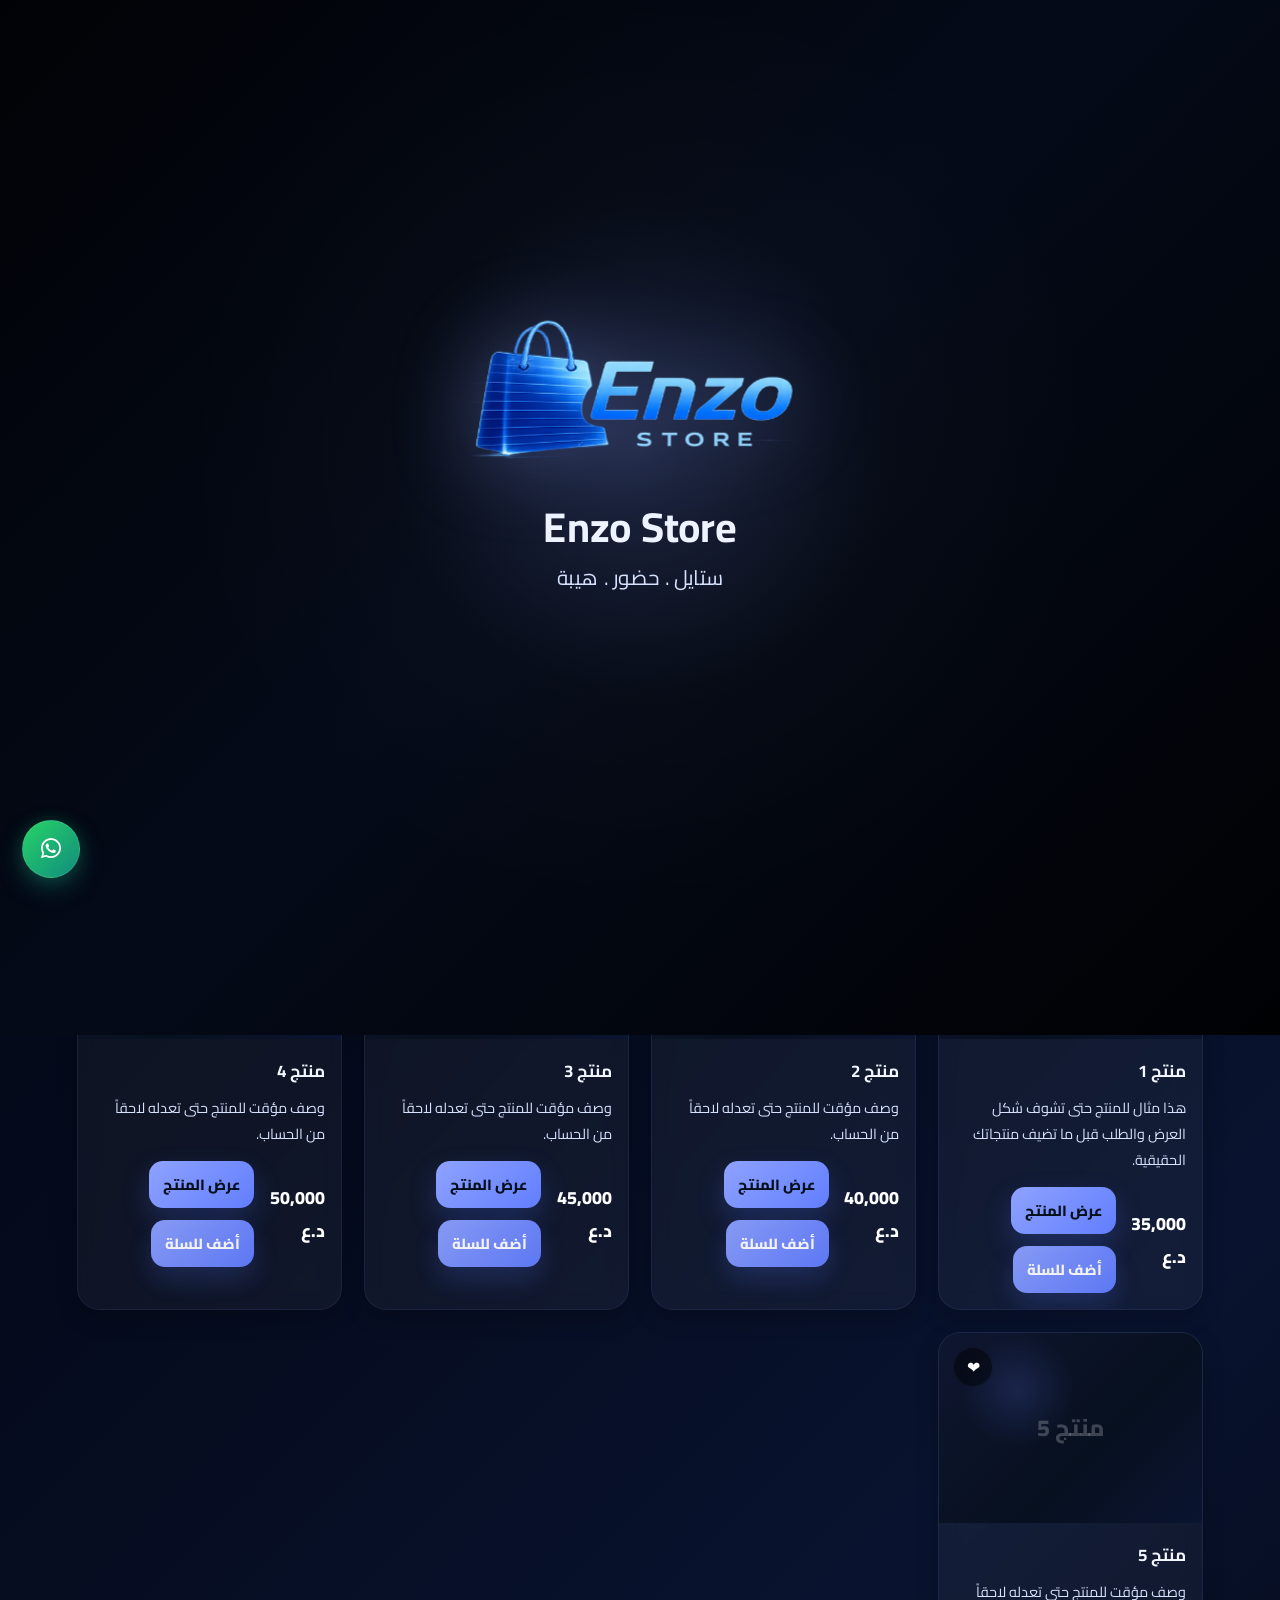
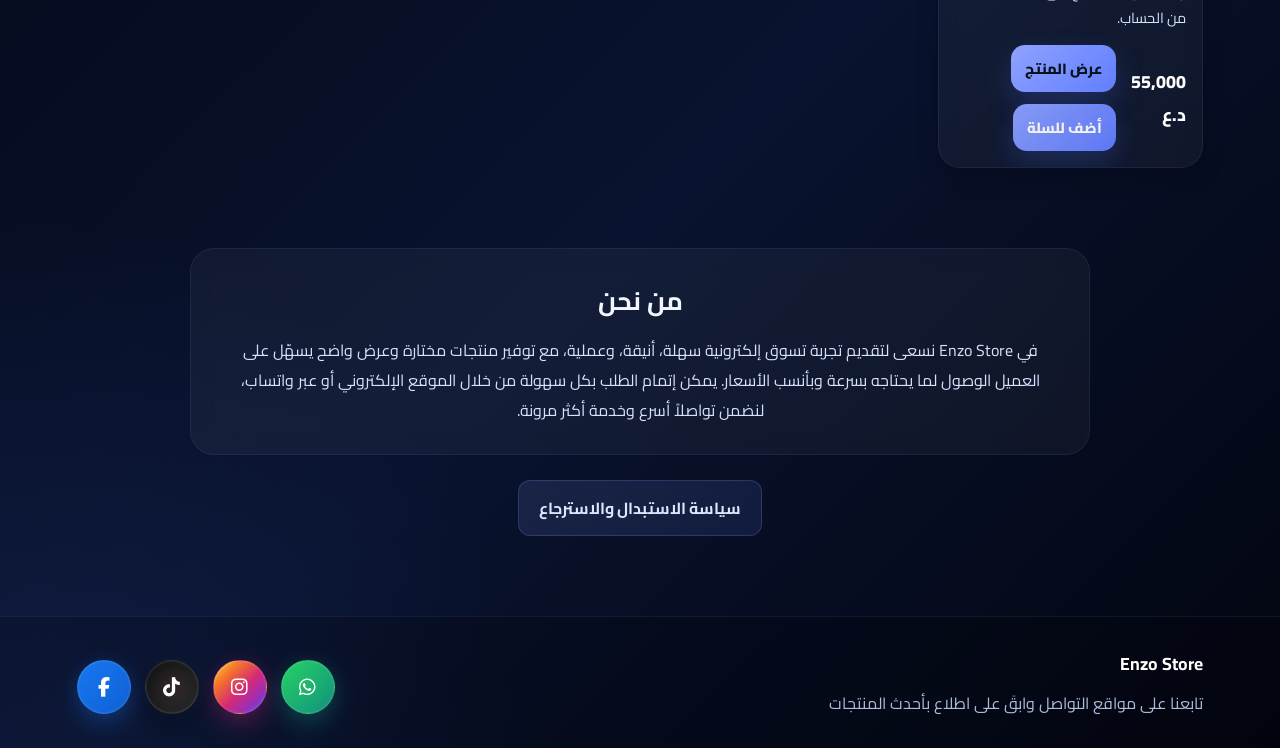
==== index.html @ 5e5c4286 "Update index.html" ====
<!DOCTYPE html>
<html lang="ar" dir="rtl">
<head>
  <meta charset="UTF-8" />
  <meta name="viewport" content="width=device-width, initial-scale=1.0" />
  <title>Enzo Store</title>

  <link rel="preconnect" href="https://fonts.googleapis.com" />
  <link rel="preconnect" href="https://fonts.gstatic.com" crossorigin />
  <link href="https://fonts.googleapis.com/css2?family=Cairo:wght@300;400;500;600;700;800&display=swap" rel="stylesheet" />
  <link
    rel="stylesheet"
    href="https://cdnjs.cloudflare.com/ajax/libs/font-awesome/6.5.2/css/all.min.css"
  />

  <link rel="stylesheet" href="style.css" />

  <style>
    .intro-content {
      position: relative;
      z-index: 2;
      animation: fadeUp 1s ease;
      display: flex;
      flex-direction: column;
      align-items: center;
      justify-content: center;
      text-align: center;
      margin-top: 18px;
    }

    .intro-logo-wrap {
      width: 340px;
      max-width: 82vw;
      margin: 0 auto 18px;
      display: flex;
      justify-content: center;
      align-items: center;
    }

    .intro-logo-img {
      width: 100%;
      height: auto;
      object-fit: contain;
      display: block;
      transform: scale(1.18);
      filter: drop-shadow(0 0 28px rgba(142, 162, 255, 0.34));
    }

    .intro-title {
      font-size: 2rem;
      margin-bottom: 8px;
      color: #eef4ff;
      line-height: 1.2;
    }

    .intro-subtitle {
      color: var(--text-soft);
      font-size: 1rem;
      line-height: 1.6;
    }

    .brand-logo-img {
      width: 96px !important;
      height: auto !important;
      object-fit: contain;
      display: block;
      transform: scale(1.14);
      filter: drop-shadow(0 0 18px rgba(142, 162, 255, 0.28));
    }

    @media (max-width: 768px) {
      .intro-content {
        margin-top: 10px;
      }

      .intro-logo-wrap {
        width: 250px;
        max-width: 80vw;
      }

      .intro-logo-img {
        transform: scale(1.12);
      }

      .intro-title {
        font-size: 1.8rem;
      }

      .intro-subtitle {
        font-size: 0.95rem;
      }

      .brand-logo-img {
        width: 82px !important;
        transform: scale(1.08);
      }
    }
  </style>
</head>
<body data-page="home">

  <div class="intro-screen" id="introScreen">
    <div class="intro-overlay"></div>
    <div class="intro-content">
      <div class="intro-logo-wrap">
        <img src="logo.png" alt="شعار Enzo Store" class="intro-logo-img" />
      </div>
      <h1 class="intro-title">Enzo Store</h1>
      <p class="intro-subtitle">ستايل . حضور . هيبة</p>
    </div>
  </div>

  <div class="site-bg"></div>

  <header class="header">
    <div class="brand" id="brandHomeBtn">
      <img src="logo.png" alt="شعار Enzo Store" class="brand-logo-img" />
      <div class="brand-text">
        <h1>Enzo Store</h1>
        <p>متجر عصري أنيق</p>
      </div>
    </div>

    <nav class="nav">
      <a href="#home" id="navHome">الرئيسية</a>
      <a href="#products" id="navProducts">المنتجات</a>
      <a href="#about">من نحن</a>
      <a href="#contact">تواصل</a>
      <a href="admin.html">الحساب</a>
    </nav>

    <div class="header-actions">
      <button class="icon-btn" id="favoritesBtn" title="المفضلة">
        ❤
        <span class="badge" id="favoritesCount">0</span>
      </button>

      <button class="icon-btn cart-btn" id="cartBtn" title="السلة">
        🛒
        <span class="badge" id="cartCount">0</span>
      </button>
    </div>
  </header>

  <section class="hero" id="home">
    <div class="hero-overlay"></div>
    <div class="hero-content">
      <span class="hero-tag">تشكيلة جديدة</span>
      <h2>خلّي ستايلك يفرض نفسه</h2>
      <p>
        متجر Enzo بواجهة فخمة وعصرية، ومجهز حتى تعرض منتجاتك بشكل مرتب وأنيق.
      </p>
      <a href="#products" class="hero-btn" id="heroShopBtn">تسوّق الآن</a>
    </div>
  </section>

  <section class="search-section">
    <div class="search-box">
      <input type="text" id="searchInput" placeholder="ابحث عن منتج..." />
      <button id="clearSearchBtn" class="search-icon-btn" title="بحث">
        <i class="fa-solid fa-magnifying-glass"></i>
      </button>
    </div>
  </section>

  <main class="products-section" id="products">
    <div class="section-head">
      <h3>المنتجات</h3>
      <p id="productsSectionText">واجهة المنتجات الحالية.</p>
    </div>

    <div class="products-grid" id="productsGrid"></div>
  </main>

  <aside class="cart-drawer" id="cartDrawer">
    <div class="cart-header">
      <h3>سلة المشتريات</h3>
      <button class="close-btn" id="closeCartBtn">✕</button>
    </div>

    <div class="cart-items" id="cartItems">
      <div class="empty-state">السلة فارغة حالياً.</div>
    </div>

    <div class="cart-footer">
      <div class="cart-total">
        <span>المجموع</span>
        <strong id="cartTotal">$0</strong>
      </div>
      <button class="checkout-btn" id="checkoutBtn">إتمام الطلب</button>
    </div>
  </aside>

  <div class="drawer-overlay" id="drawerOverlay"></div>

  <div class="modal-overlay" id="invoiceModal">
    <div class="invoice-modal-box">
      <div class="invoice-header">
        <h3>فاتورة الطلب</h3>
        <button class="close-btn" id="closeInvoiceBtn">✕</button>
      </div>

      <div class="invoice-body">
        <div id="invoiceBody"></div>

        <div class="customer-form">
          <h4>معلومات الزبون</h4>

          <div class="form-group">
            <label for="customerName">الاسم الثلاثي</label>
            <input type="text" id="customerName" placeholder="ادخل الاسم الثلاثي" />
          </div>

          <div class="form-group">
            <label for="customerPhone">رقم الهاتف</label>
            <input type="tel" id="customerPhone" placeholder="ادخل رقم الهاتف" />
          </div>

          <div class="form-group">
            <label>الموقع</label>
            <button type="button" id="getLocationBtn" class="location-btn">تحديد موقعي</button>
          </div>

          <div class="form-group">
            <label for="customerLocation">أدخل الموقع يدوياً (المحافظة - المنطقة - أقرب دالة)</label>
            <textarea id="customerLocation" placeholder="اختياري"></textarea>
          </div>

          <input type="hidden" id="customerMapLink" />

          <div class="form-group">
            <label for="customerNotes">ملاحظات الطلب</label>
            <textarea id="customerNotes" placeholder="أي ملاحظات خاصة بالطلب..."></textarea>
          </div>
        </div>
      </div>

      <div class="invoice-actions">
        <button class="secondary-btn" id="closeInvoiceActionBtn">إغلاق</button>
        <button id="whatsappOrderBtn" class="checkout-btn whatsapp-btn" type="button">
          إرسال الطلب عبر واتساب
        </button>
      </div>
    </div>
  </div>

  <section class="info-section" id="about">
    <div class="info-card">
      <h3>من نحن</h3>
      <p>
        في Enzo Store نسعى لتقديم تجربة تسوق إلكترونية سهلة، أنيقة، وعملية، مع توفير منتجات مختارة وعرض واضح يسهّل على العميل الوصول لما يحتاجه بسرعة وبأنسب الأسعار. يمكن إتمام الطلب بكل سهولة من خلال الموقع الإلكتروني أو عبر واتساب، لنضمن تواصلاً أسرع وخدمة أكثر مرونة.
      </p>
    </div>

    <a href="/policy.html" class="policy-toggle">
      سياسة الاستبدال والاسترجاع
    </a>
  </section>

  <footer class="footer" id="contact">
    <div class="footer-content">
      <div>
        <h4>Enzo Store</h4>
        <p>تابعنا على مواقع التواصل وابقَ على اطلاع بأحدث المنتجات</p>
      </div>

      <div class="social-icons">
        <a href="#" class="social-icon" title="واتساب" target="_blank"><i class="fa-brands fa-whatsapp"></i></a>
        <a href="https://www.instagram.com/en3ip" class="social-icon" title="إنستغرام" target="_blank"><i class="fa-brands fa-instagram"></i></a>
        <a href="https://www.tiktok.com/@en3ip" class="social-icon" title="تيك توك" target="_blank"><i class="fa-brands fa-tiktok"></i></a>
        <a href="https://www.facebook.com/en3ip" class="social-icon" title="فيسبوك" target="_blank"><i class="fa-brands fa-facebook-f"></i></a>
      </div>
    </div>
  </footer>

  <script src="script.js"></script>

  <script>
  window.addEventListener("load", () => {
    const intro = document.getElementById("introScreen");
    const body = document.body;

    setTimeout(() => {
      intro.classList.add("hide");
      body.classList.remove("intro-active");
    }, 3500);
  });
</script>

  <div id="toastContainer" class="toast-container"></div>
  
 <a href="https://wa.me/XXXXXXXXXXX" class="whatsapp-btn" target="_blank" title="واتساب">
  <i class="fa-brands fa-whatsapp"></i>
</a>
</body>
</html>
---- style.css ----
* {
  margin: 0;
  padding: 0;
  box-sizing: border-box;
  font-family: "Cairo", sans-serif;
}

:root {
  --bg-1: #020611;
  --bg-2: #050b1d;
  --bg-3: #09132f;
  --surface: rgba(12, 20, 46, 0.78);
  --surface-soft: rgba(255, 255, 255, 0.045);
  --surface-strong: rgba(9, 15, 35, 0.96);
  --border: rgba(122, 150, 255, 0.12);
  --border-strong: rgba(122, 150, 255, 0.22);
  --text: #ffffff;
  --text-soft: #d7e2ff;
  --text-muted: #aebddd;
  --primary: #8ea2ff;
  --primary-2: #627eff;
  --primary-dark: #0a1228;
  --glow: rgba(95, 130, 255, 0.18);
  --glow-soft: rgba(95, 130, 255, 0.09);
  --danger: #ff6b6b;
}

html {
  scroll-behavior: smooth;
}

body {
  background:
    radial-gradient(circle at top right, rgba(72, 108, 255, 0.14), transparent 22%),
    radial-gradient(circle at top left, rgba(34, 66, 190, 0.10), transparent 18%),
    radial-gradient(circle at bottom left, rgba(83, 120, 255, 0.10), transparent 20%),
    linear-gradient(135deg, var(--bg-1), var(--bg-2) 38%, var(--bg-3) 68%, #030611);
  color: var(--text);
  min-height: 100vh;
  overflow-x: hidden;
}

a {
  text-decoration: none;
  color: inherit;
}

button,
input,
textarea {
  border: none;
  outline: none;
  font-family: "Cairo", sans-serif;
}

button {
  cursor: pointer;
}

.hidden {
  display: none !important;
}

.site-bg {
  position: fixed;
  inset: 0;
  pointer-events: none;
  z-index: -1;
  background:
    radial-gradient(circle at 18% 22%, rgba(96, 122, 255, 0.10), transparent 18%),
    radial-gradient(circle at 82% 28%, rgba(77, 111, 255, 0.07), transparent 18%),
    radial-gradient(circle at 55% 82%, rgba(52, 93, 255, 0.06), transparent 20%);
}

/* intro */
.intro-screen {
  position: fixed;
  inset: 0;
  background:
    radial-gradient(circle at center, rgba(124, 148, 255, 0.16), transparent 24%),
    linear-gradient(135deg, #000000, #040a18, #000000);
  display: flex;
  justify-content: center;
  align-items: center;
  z-index: 9999;
  overflow: hidden;
  transition: opacity 0.8s ease, visibility 0.8s ease;
  transform: scale(1.3);
}

.intro-screen.hide {
  opacity: 0;
  visibility: hidden;
}

.intro-overlay {
  position: absolute;
  inset: 0;
  background: radial-gradient(circle, rgba(255, 255, 255, 0.03), transparent 46%);
}

.intro-content {
  position: relative;
  z-index: 2;
  display: flex;
  flex-direction: column;
  align-items: center;
  justify-content: center;
  text-align: center;
  margin-top: 18px;
  animation: none;
  transform: none;
}

.intro-logo-wrap {
  width: 340px;
  max-width: 82vw;
  margin: 0 auto 18px;
  display: flex;
  justify-content: center;
  align-items: center;
  animation: none;
  transform: none;
}

.intro-logo-img {
  width: 100%;
  max-width: 320px;
  height: auto;
  object-fit: contain;
  display: block;
  margin: 0 auto 18px;
  transform: scale(1.18);
  animation: smoothZoom 2.8s ease-out forwards;
  filter: none;
  image-rendering: auto;
  backface-visibility: hidden;
}

.intro-title {
  font-size: 34px;
  margin-bottom: 15px;
  color: #eef4ff;
}

.intro-subtitle {
  color: var(--text-soft);
  font-size: 14px;
}

/* header */
.header {
  position: sticky;
  top: 0;
  z-index: 1000;
  min-height: 82px;
  padding: 14px 4%;
  display: flex;
  align-items: center;
  justify-content: space-between;
  gap: 18px;
  backdrop-filter: blur(14px);
  background: rgba(4, 9, 22, 0.82);
  border-bottom: 1px solid rgba(122, 150, 255, 0.10);
}

.brand {
  display: flex;
  align-items: center;
  gap: 12px;
  cursor: pointer;
}

.brand-logo-img {
  width: 56px;
  height: 56px;
  object-fit: contain;
  flex-shrink: 0;
  filter: drop-shadow(0 0 18px rgba(100, 150, 255, 0.5));
  transition: 0.3s ease;
}

.brand-logo-img:hover {
  filter: drop-shadow(0 0 28px rgba(100, 150, 255, 0.9));
}
.brand-logo-img:hover {
  filter: drop-shadow(0 0 28px rgba(100, 150, 255, 0.9));
}

.brand-text h1 {
  font-size: 1.2rem;
  line-height: 1.1;
  font-weight: 800;
  color: #f3f7ff;
}

.brand-text p {
  font-size: 0.82rem;
  color: var(--text-muted);
}

.nav {
  display: flex;
  align-items: center;
  gap: 24px;
}

.nav a {
  color: #edf3ff;
  font-size: 0.96rem;
  transition: 0.25s ease;
}

.nav a:hover {
  color: var(--primary);
}

.header-actions {
  display: flex;
  align-items: center;
  gap: 12px;
}

.icon-btn {
  position: relative;
  width: 46px;
  height: 46px;
  border-radius: 15px;
  background: rgba(255, 255, 255, 0.06);
  color: var(--text);
  font-size: 1.05rem;
  transition: 0.25s ease;
  border: 1px solid rgba(122, 150, 255, 0.08);
}

.icon-btn:hover {
  background: rgba(98, 126, 255, 0.14);
  transform: translateY(-2px);
  box-shadow: 0 10px 22px rgba(65, 97, 255, 0.16);
}

.badge {
  position: absolute;
  top: -6px;
  left: -6px;
  min-width: 22px;
  height: 22px;
  border-radius: 999px;
  background: var(--primary-2);
  color: #ffffff;
  font-size: 0.72rem;
  font-weight: 800;
  display: flex;
  align-items: center;
  justify-content: center;
  padding: 0 6px;
  box-shadow: 0 0 12px rgba(98, 126, 255, 0.35);
}

/* hero */
.hero {
  position: relative;
  min-height: 58vh;
  display: flex;
  align-items: center;
  padding: 0 6%;
  overflow: hidden;
}

.hero-overlay {
  position: absolute;
  inset: 0;
  background:
    linear-gradient(to left, rgba(0, 0, 0, 0.14), rgba(0, 0, 0, 0.58)),
    radial-gradient(circle at 22% 25%, rgba(89, 120, 255, 0.14), transparent 22%);
}

.hero-content {
  position: relative;
  z-index: 2;
  max-width: 620px;
  padding: 40px 0;
}

.hero-tag {
  display: inline-block;
  margin-bottom: 14px;
  padding: 8px 14px;
  border: 1px solid rgba(142, 162, 255, 0.22);
  background: rgba(98, 126, 255, 0.10);
  border-radius: 50px;
  color: #e6eeff;
  font-size: 0.9rem;
}

.hero-content h2 {
  font-size: clamp(2rem, 4vw, 4rem);
  line-height: 1.2;
  margin-bottom: 14px;
  color: #f5f8ff;
}

.hero-content p {
  color: var(--text-soft);
  line-height: 1.9;
  margin-bottom: 24px;
  font-size: 1rem;
}

.hero-btn,
.checkout-btn,
.add-cart-btn,
.product-detail-btn {
  display: inline-flex;
  align-items: center;
  justify-content: center;
  padding: 13px 24px;
  border-radius: 14px;
  background: linear-gradient(135deg, var(--primary), var(--primary-2));
  color: #06101b;
  font-weight: 800;
  box-shadow: 0 12px 28px rgba(83, 117, 255, 0.22);
  transition: 0.25s ease;
}

.hero-btn:hover,
.checkout-btn:hover,
.add-cart-btn:hover,
.product-detail-btn:hover {
  transform: translateY(-2px);
  box-shadow: 0 14px 30px rgba(83, 117, 255, 0.28);
}

.secondary-btn,
.product-back-btn {
  width: 100%;
  padding: 14px;
  border-radius: 14px;
  background: rgba(255, 255, 255, 0.08);
  color: var(--text);
  font-weight: 700;
  border: 1px solid rgba(122, 150, 255, 0.08);
}

/* search */
.search-section {
  padding: 0 6% 24px;
  margin-top: -18px;
  position: relative;
  z-index: 2;
}

.search-box {
  max-width: 760px;
  margin: 0 auto;
  display: flex;
  gap: 12px;
  padding: 14px;
  border-radius: 22px;
  background: rgba(255, 255, 255, 0.045);
  border: 1px solid rgba(122, 150, 255, 0.10);
  backdrop-filter: blur(12px);
  box-shadow: 0 0 20px rgba(58, 88, 210, 0.08);
}

.search-box input {
  flex: 1;
  background: transparent;
  color: var(--text);
  font-size: 0.96rem;
}

.search-box input::placeholder {
  color: var(--text-muted);
}

.search-box button {
  width: 54px;
  height: 50px;
  border-radius: 14px;
  background: rgba(255, 255, 255, 0.08);
  color: #eef4ff;
  font-weight: 700;
  font-size: 1rem;
  transition: 0.25s ease;
}

.search-box button:hover {
  background: rgba(98, 126, 255, 0.16);
}

/* sections */
.products-section,
.product-page-section,
.admin-section {
  padding: 28px 6% 80px;
}

.section-head {
  text-align: center;
  margin-bottom: 32px;
}

.section-head h3 {
  font-size: 2rem;
  margin-bottom: 8px;
  color: #f2f6ff;
}

.section-head p {
  color: var(--text-muted);
}

/* products */
.products-grid {
  display: grid;
  grid-template-columns: repeat(auto-fit, minmax(235px, 1fr));
  gap: 22px;
}

.product-card {
  position: relative;
  background: rgba(255, 255, 255, 0.045);
  border: 1px solid rgba(122, 150, 255, 0.10);
  border-radius: 22px;
  overflow: hidden;
  transition: 0.3s ease;
  backdrop-filter: blur(10px);
  box-shadow: 0 8px 22px rgba(0, 0, 0, 0.22);
}

.product-card:hover {
  transform: translateY(-8px);
  border-color: rgba(142, 162, 255, 0.24);
  box-shadow: 0 16px 34px rgba(21, 38, 105, 0.28);
}

.product-card-link {
  display: block;
}

.product-image {
  position: relative;
  width: 100%;
  height: 190px;
  background:
    radial-gradient(circle at 30% 30%, rgba(98, 126, 255, 0.16), transparent 25%),
    linear-gradient(135deg, #0f1630, #07101f 60%, #0b1430);
  display: flex;
  align-items: center;
  justify-content: center;
  overflow: hidden;
}

.product-placeholder-text,
.product-main-placeholder {
  display: flex;
  align-items: center;
  justify-content: center;
  text-align: center;
  color: rgba(255, 255, 255, 0.22);
  font-size: 1.45rem;
  font-weight: 800;
  width: 100%;
  height: 100%;
  padding: 12px;
}

.favorite-toggle {
  position: absolute;
  top: 14px;
  left: 14px;
  width: 40px;
  height: 40px;
  border-radius: 50%;
  background: rgba(0, 0, 0, 0.45);
  color: #ffffff;
  font-size: 1rem;
  backdrop-filter: blur(6px);
  transition: 0.25s ease;
  z-index: 5;
  border: 1px solid rgba(122, 150, 255, 0.08);
}

.favorite-toggle.active {
  background: rgba(98, 126, 255, 0.92);
}

.product-info {
  padding: 16px;
}

.product-info h3 {
  font-size: 1.06rem;
  margin-bottom: 8px;
  color: #f1f6ff;
}

.product-info p {
  color: var(--text-soft);
  font-size: 0.9rem;
  line-height: 1.8;
  min-height: 48px;
  margin-bottom: 14px;
}

.product-bottom {
  display: flex;
  align-items: center;
  justify-content: space-between;
  gap: 10px;
}

.price {
  color: #ffffff;
  font-size: 1.12rem;
  font-weight: 800;
}

.product-card-view-btn {
  padding: 10px 14px;
  font-size: 0.92rem;
}

.empty-products,
.empty-state {
  text-align: center;
  color: #9fb0d1;
  padding: 40px 0;
}

/* cart */
.cart-drawer {
  position: fixed;
  top: 0;
  left: -420px;
  width: 390px;
  max-width: 92%;
  height: 100vh;
  background: rgba(5, 10, 24, 0.98);
  backdrop-filter: blur(16px);
  border-right: 1px solid rgba(122, 150, 255, 0.10);
  z-index: 1200;
  display: flex;
  flex-direction: column;
  transition: left 0.35s ease;
}

.cart-drawer.open {
  left: 0;
}

.cart-header,
.invoice-header {
  padding: 18px 20px;
  display: flex;
  align-items: center;
  justify-content: space-between;
  border-bottom: 1px solid rgba(122, 150, 255, 0.10);
}

.close-btn {
  width: 40px;
  height: 40px;
  border-radius: 12px;
  background: rgba(255, 255, 255, 0.06);
  color: #ffffff;
  font-size: 1rem;
}

.cart-items {
  flex: 1;
  overflow-y: auto;
  padding: 18px;
}

.cart-item {
  display: flex;
  gap: 12px;
  background: rgba(255, 255, 255, 0.04);
  border-radius: 18px;
  padding: 12px;
  margin-bottom: 14px;
  border: 1px solid rgba(122, 150, 255, 0.08);
}

.cart-item-thumb {
  width: 78px;
  height: 78px;
  border-radius: 14px;
  background:
    radial-gradient(circle at 30% 30%, rgba(98, 126, 255, 0.16), transparent 25%),
    linear-gradient(135deg, #111933, #09111e);
  display: flex;
  align-items: center;
  justify-content: center;
  color: rgba(255, 255, 255, 0.20);
  font-weight: 800;
  font-size: 0.95rem;
  flex-shrink: 0;
  overflow: hidden;
  text-align: center;
  padding: 8px;
}

.cart-item-info {
  flex: 1;
}

.cart-item-info h4 {
  font-size: 1rem;
  margin-bottom: 6px;
}

.item-price {
  color: #d9e5ff;
  font-size: 0.92rem;
  margin-bottom: 10px;
}

.cart-actions {
  display: flex;
  align-items: center;
  gap: 8px;
}

.qty-btn {
  width: 30px;
  height: 30px;
  border-radius: 10px;
  background: rgba(255, 255, 255, 0.08);
  color: #ffffff;
  font-weight: 700;
}

.qty-count {
  min-width: 24px;
  text-align: center;
  font-weight: 700;
}

.remove-btn {
  margin-top: 10px;
  background: transparent;
  color: #adc1ff;
  font-size: 0.88rem;
}

.cart-footer {
  padding: 18px;
  border-top: 1px solid rgba(122, 150, 255, 0.10);
  background: rgba(255, 255, 255, 0.03);
}

.cart-total {
  display: flex;
  justify-content: space-between;
  align-items: center;
  margin-bottom: 14px;
  font-size: 1rem;
}

.cart-total strong {
  font-size: 1.2rem;
}

/* overlays */
.drawer-overlay,
.modal-overlay {
  position: fixed;
  inset: 0;
  background: rgba(0, 0, 0, 0.48);
  backdrop-filter: blur(3px);
  opacity: 0;
  visibility: hidden;
  z-index: 1100;
  transition: 0.3s ease;
}

.drawer-overlay.show,
.modal-overlay.show {
  opacity: 1;
  visibility: visible;
}

.modal-overlay {
  z-index: 1300;
  display: flex;
  align-items: center;
  justify-content: center;
  padding: 18px;
}

.invoice-modal-box {
  width: 100%;
  max-width: 560px;
  background: rgba(9, 16, 36, 0.96);
  border: 1px solid rgba(122, 150, 255, 0.10);
  border-radius: 24px;
  overflow: hidden;
  box-shadow: 0 20px 40px rgba(0, 0, 0, 0.35);
}

.invoice-body {
  padding: 20px;
  max-height: 70vh;
  overflow-y: auto;
}

.invoice-item {
  display: flex;
  justify-content: space-between;
  gap: 16px;
  padding: 12px 0;
  border-bottom: 1px solid rgba(122, 150, 255, 0.08);
}

.invoice-item-title {
  font-weight: 700;
}

.invoice-item-sub {
  color: var(--text-soft);
  font-size: 0.9rem;
  margin-top: 4px;
}

.invoice-summary,
.customer-form {
  margin-top: 18px;
  padding-top: 14px;
  border-top: 1px solid rgba(122, 150, 255, 0.10);
}

.invoice-summary-row {
  display: flex;
  justify-content: space-between;
  margin-bottom: 10px;
  color: #eef4ff;
}

.customer-form h4,
.admin-card h4 {
  margin-bottom: 14px;
  color: #f2f6ff;
  font-size: 1.05rem;
}

.form-group {
  margin-bottom: 14px;
}

.form-group label {
  display: block;
  margin-bottom: 8px;
  color: #d7e4ff;
  font-size: 0.95rem;
}

.form-group input,
.form-group textarea {
  width: 100%;
  padding: 14px;
  border-radius: 14px;
  background: rgba(255, 255, 255, 0.06);
  color: #ffffff;
  border: 1px solid rgba(122, 150, 255, 0.08);
  font-size: 0.95rem;
}

.form-group input::placeholder,
.form-group textarea::placeholder {
  color: var(--text-muted);
}

.form-group textarea {
  min-height: 100px;
  resize: vertical;
}

.invoice-actions {
  padding: 18px 20px 20px;
  display: flex;
  gap: 12px;
}

/* info */
.info-section {
  padding: 0 6% 80px;
}

.info-card,
.admin-card,
.admin-login-box {
  max-width: 900px;
  margin: 0 auto;
  padding: 28px;
  border-radius: 24px;
  background: rgba(255, 255, 255, 0.045);
  border: 1px solid rgba(122, 150, 255, 0.10);
  backdrop-filter: blur(12px);
}

.info-card {
  text-align: center;
}

.info-card h3 {
  font-size: 1.6rem;
  margin-bottom: 10px;
  color: #f2f6ff;
}

.info-card p {
  color: var(--text-soft);
  line-height: 1.9;
}

/* footer */
.footer {
  border-top: 1px solid rgba(122, 150, 255, 0.10);
  padding: 30px 6%;
  background: rgba(0, 0, 0, 0.18);
}

.footer-content {
  display: flex;
  justify-content: space-between;
  gap: 20px;
  flex-wrap: wrap;
  align-items: center;
}

.footer h4 {
  margin-bottom: 8px;
  font-size: 1.1rem;
}

.footer p {
  color: var(--text-muted);
}

.social-icons {
  display: flex;
  gap: 14px;
  align-items: center;
  justify-content: center;
  flex-wrap: wrap;
  margin-top: 10px;
}

.social-icon {
  position: relative;
  width: 54px;
  height: 54px;
  border-radius: 50%;
  display: flex;
  align-items: center;
  justify-content: center;
  font-size: 1.2rem;
  color: #ffffff;
  overflow: visible;
  isolation: isolate;
  border: 1px solid rgba(255, 255, 255, 0.10);
  background: rgba(255, 255, 255, 0.06);
  box-shadow:
    0 8px 20px rgba(0, 0, 0, 0.30),
    inset 0 1px 0 rgba(255, 255, 255, 0.08);
  transition:
    transform 0.35s ease,
    box-shadow 0.35s ease,
    border-color 0.35s ease,
    filter 0.35s ease;
  animation: socialFloat 3.6s ease-in-out infinite;
}

.social-icon:nth-child(2) { animation-delay: 0.25s; }
.social-icon:nth-child(3) { animation-delay: 0.5s; }
.social-icon:nth-child(4) { animation-delay: 0.75s; }

.social-icon::before {
  content: "";
  position: absolute;
  inset: 0;
  border-radius: 50%;
  z-index: -1;
  opacity: 0.35;
  transform: scale(0.92);
  filter: blur(12px);
  transition: 0.35s ease;
}

.social-icon::after {
  content: attr(title);
  position: absolute;
  bottom: calc(100% + 10px);
  right: 50%;
  transform: translateX(50%) translateY(8px);
  background: rgba(6, 8, 16, 0.96);
  color: #ffffff;
  padding: 7px 12px;
  border-radius: 10px;
  font-size: 0.78rem;
  white-space: nowrap;
  line-height: 1;
  opacity: 0;
  visibility: hidden;
  transition: 0.28s ease;
  border: 1px solid rgba(122, 150, 255, 0.10);
  box-shadow: 0 10px 24px rgba(0, 0, 0, 0.28);
  pointer-events: none;
}

.social-icon i {
  position: relative;
  z-index: 2;
  transition: transform 0.35s ease;
}

.social-icon:hover {
  transform: translateY(-8px) scale(1.08);
  border-color: rgba(255, 255, 255, 0.22);
  filter: saturate(1.08);
}

.social-icon:hover::before {
  opacity: 0.75;
  transform: scale(1.12);
}

.social-icon:hover::after {
  opacity: 1;
  visibility: visible;
  transform: translateX(50%) translateY(0);
}

.social-icon:hover i {
  transform: scale(1.08);
}

.social-icon:active {
  transform: translateY(-2px) scale(0.96);
}

/* WhatsApp */
.social-icon[title="واتساب"] {
  background: linear-gradient(135deg, #25D366, #128C7E);
  box-shadow:
    0 10px 24px rgba(18, 140, 126, 0.35),
    0 0 0 1px rgba(255, 255, 255, 0.06) inset;
}

.social-icon[title="واتساب"]::before {
  background: radial-gradient(circle, rgba(37, 211, 102, 0.95), rgba(18, 140, 126, 0.08) 72%);
}

.social-icon[title="واتساب"]:hover {
  box-shadow:
    0 16px 34px rgba(37, 211, 102, 0.28),
    0 0 24px rgba(37, 211, 102, 0.28);
}

/* Instagram */
.social-icon[title="إنستغرام"] {
  background: linear-gradient(135deg, #feda75, #fa7e1e 25%, #d62976 55%, #962fbf 78%, #4f5bd5);
  box-shadow:
    0 10px 24px rgba(214, 41, 118, 0.30),
    0 0 0 1px rgba(255, 255, 255, 0.05) inset;
}

.social-icon[title="إنستغرام"]::before {
  background: radial-gradient(circle, rgba(214, 41, 118, 0.95), rgba(79, 91, 213, 0.10) 72%);
}

.social-icon[title="إنستغرام"]:hover {
  box-shadow:
    0 16px 34px rgba(214, 41, 118, 0.24),
    0 0 24px rgba(214, 41, 118, 0.24);
}

/* TikTok */
.social-icon[title="تيك توك"] {
  background: linear-gradient(135deg, #0d0d0d, #181818 45%, #232323);
  box-shadow:
    0 10px 24px rgba(0, 0, 0, 0.38),
    0 0 0 1px rgba(255, 255, 255, 0.06) inset;
}

.social-icon[title="تيك توك"]::before {
  background: radial-gradient(circle, rgba(254, 44, 85, 0.80), rgba(37, 244, 238, 0.22) 55%, rgba(0, 0, 0, 0.05) 78%);
}

.social-icon[title="تيك توك"]:hover {
  box-shadow:
    0 16px 34px rgba(254, 44, 85, 0.18),
    0 0 22px rgba(37, 244, 238, 0.18);
}

/* Facebook */
.social-icon[title="فيسبوك"] {
  background: linear-gradient(135deg, #1877F2, #0f5fd0);
  box-shadow:
    0 10px 24px rgba(24, 119, 242, 0.30),
    0 0 0 1px rgba(255, 255, 255, 0.05) inset;
}

.social-icon[title="فيسبوك"]::before {
  background: radial-gradient(circle, rgba(24, 119, 242, 0.95), rgba(24, 119, 242, 0.08) 72%);
}

.social-icon[title="فيسبوك"]:hover {
  box-shadow:
    0 16px 34px rgba(24, 119, 242, 0.24),
    0 0 24px rgba(24, 119, 242, 0.20);
}

/* product page */
.product-page-wrap {
  max-width: 1200px;
  margin: 0 auto;
}

.product-page-card {
  display: grid;
  grid-template-columns: 1.1fr 1fr;
  gap: 28px;
  background: rgba(255, 255, 255, 0.045);
  border: 1px solid rgba(122, 150, 255, 0.10);
  border-radius: 28px;
  padding: 24px;
  backdrop-filter: blur(12px);
}

.product-gallery {
  display: flex;
  flex-direction: column;
  gap: 16px;
}

.product-main-image {
  width: 100%;
  height: 430px;
  border-radius: 24px;
  background:
    radial-gradient(circle at 30% 30%, rgba(98, 126, 255, 0.18), transparent 25%),
    linear-gradient(135deg, #101a38, #070b15 60%, #0f1730);
  display: flex;
  align-items: center;
  justify-content: center;
  overflow: hidden;
}

.product-thumbs {
  display: grid;
  grid-template-columns: repeat(4, 1fr);
  gap: 12px;
}

.product-thumb {
  min-height: 85px;
  border-radius: 16px;
  border: 2px solid transparent;
  background: rgba(255, 255, 255, 0.04);
  color: #e8eeff;
  padding: 8px;
  transition: 0.25s ease;
  font-weight: 700;
  overflow: hidden;
}

.product-thumb.active {
  border-color: rgba(142, 162, 255, 0.9);
}

.product-details-box h2 {
  font-size: 2rem;
  margin-bottom: 12px;
  color: #f2f6ff;
}

.product-detail-price {
  font-size: 1.6rem;
  font-weight: 800;
  color: #ffffff;
  margin-bottom: 18px;
}

.product-detail-desc {
  color: var(--text-soft);
  line-height: 2;
  margin-bottom: 20px;
}

.product-meta-list {
  display: grid;
  gap: 12px;
  margin-bottom: 24px;
}

.product-meta-item {
  padding: 14px 16px;
  border-radius: 16px;
  background: rgba(255, 255, 255, 0.04);
  color: #e8eeff;
  border: 1px solid rgba(122, 150, 255, 0.08);
}

.product-detail-actions {
  display: flex;
  gap: 12px;
  flex-wrap: wrap;
}

.product-empty-box {
  max-width: 700px;
  margin: 40px auto;
  text-align: center;
  padding: 40px 20px;
  border-radius: 24px;
  background: rgba(255, 255, 255, 0.04);
}

/* admin */
.admin-grid {
  display: grid;
  grid-template-columns: 1fr 1fr;
  gap: 22px;
  max-width: 1200px;
  margin: 0 auto;
}

.admin-card {
  max-width: none;
}

.admin-list {
  display: grid;
  gap: 12px;
}

.admin-list-item {
  padding: 14px;
  border-radius: 16px;
  background: rgba(255, 255, 255, 0.04);
  border: 1px solid rgba(122, 150, 255, 0.08);
}

.admin-list-item h5 {
  margin-bottom: 6px;
  color: #f2f6ff;
}

.admin-list-item p {
  color: var(--text-soft);
  margin-bottom: 6px;
  font-size: 0.92rem;
}

.admin-item-actions {
  display: flex;
  gap: 10px;
  flex-wrap: wrap;
  margin-top: 10px;
}

.admin-item-actions button {
  padding: 10px 12px;
  border-radius: 10px;
  background: rgba(255, 255, 255, 0.08);
  color: #fff;
}

.admin-image-preview {
  display: grid;
  gap: 18px;
  margin-bottom: 16px;
}

.admin-image-preview p {
  margin-bottom: 8px;
  color: #d7e4ff;
}

.image-preview-box {
  width: 100%;
  min-height: 180px;
  border-radius: 16px;
  background:
    radial-gradient(circle at 30% 30%, rgba(98, 126, 255, 0.16), transparent 25%),
    linear-gradient(135deg, #121b39, #09111e);
  border: 1px solid rgba(122, 150, 255, 0.08);
  display: flex;
  align-items: center;
  justify-content: center;
  color: var(--text-muted);
  overflow: hidden;
  text-align: center;
  padding: 10px;
}

.image-preview-box img {
  width: 100%;
  height: 100%;
  object-fit: cover;
}

.gallery-preview-box {
  display: grid;
  grid-template-columns: repeat(auto-fit, minmax(90px, 1fr));
  gap: 10px;
}

.gallery-preview-item {
  height: 90px;
  border-radius: 12px;
  overflow: hidden;
  background:
    radial-gradient(circle at 30% 30%, rgba(98, 126, 255, 0.16), transparent 25%),
    linear-gradient(135deg, #121b39, #09111e);
  border: 1px solid rgba(122, 150, 255, 0.08);
}

.gallery-preview-item img {
  width: 100%;
  height: 100%;
  object-fit: cover;
}

/* image states */
.product-image.has-image img,
.product-main-image.has-image img,
.product-thumb.has-image img {
  width: 100%;
  height: 100%;
  object-fit: cover;
}

/* toast */
.toast-container {
  position: fixed;
  top: 95px;
  right: 18px;
  z-index: 2000;
  display: flex;
  flex-direction: column;
  gap: 12px;
}

.toast {
  min-width: 280px;
  max-width: 360px;
  padding: 14px 16px;
  border-radius: 16px;
  background: rgba(9, 16, 36, 0.96);
  color: #ffffff;
  border: 1px solid rgba(122, 150, 255, 0.14);
  box-shadow: 0 12px 28px rgba(0, 0, 0, 0.28);
  animation: toastIn 0.3s ease forwards;
}

.toast.hide {
  animation: toastOut 0.3s ease forwards;
}

/* location button */
.location-btn {
  width: 100%;
  padding: 14px;
  border-radius: 14px;
  background: linear-gradient(135deg, var(--primary), var(--primary-2));
  color: #06101b;
  font-weight: 800;
  transition: 0.25s ease;
  box-shadow: 0 10px 24px rgba(83, 117, 255, 0.20);
}

.location-btn:hover {
  transform: translateY(-2px);
}

.product-card-actions {
  display: flex;
  align-items: center;
  gap: 12px;
  flex-wrap: wrap;
}

.add-cart-btn {
  background: linear-gradient(135deg, var(--primary), var(--primary-2));
  color: #ffffff;
  opacity: 0.95;
}

.add-cart-btn:hover {
  background: linear-gradient(135deg, #8499ff, #5672ff);
  opacity: 1;
}

.policy-toggle {
  display: block;
  text-align: center;
  margin-top: 25px;
  padding: 12px 20px;
  width: fit-content;
  margin-left: auto;
  margin-right: auto;
  background: linear-gradient(135deg, rgba(142,162,255,0.13), rgba(98,126,255,0.12));
  color: #dbe6ff;
  font-weight: 700;
  border: 1px solid rgba(122,150,255,0.22);
  border-radius: 12px;
  transition: 0.3s;
}

.policy-toggle:hover {
  background: linear-gradient(135deg, rgba(142,162,255,0.20), rgba(98,126,255,0.18));
  color: #ffffff;
  transform: translateY(-2px);
}

/* confirm delete modal */
.confirm-modal-box {
  max-width: 420px;
  text-align: center;
}

.confirm-modal-box h3 {
  font-size: 1.4rem;
  color: #f2f6ff;
}

.confirm-modal-box p {
  font-size: 0.95rem;
  color: var(--text-soft);
}

.confirm-modal-box .checkout-btn {
  background: linear-gradient(135deg, #ff7d7d, #e65050);
  color: #fff;
}

.confirm-modal-box .checkout-btn:hover {
  transform: translateY(-2px);
  box-shadow: 0 10px 25px rgba(255, 80, 80, 0.3);
}

/* animations */
@keyframes fadeUp {
  from {
    opacity: 0;
    transform: translateY(35px);
  }
  to {
    opacity: 1;
    transform: translateY(0);
  }
}

@keyframes floatLogo {
  0%, 100% {
    transform: translateY(0px) scale(1);
  }
  50% {
    transform: translateY(-8px) scale(1.02);
  }
}

@keyframes socialFloat {
  0%, 100% {
    transform: translateY(0);
  }
  50% {
    transform: translateY(-4px);
  }
}

@keyframes toastIn {
  from {
    transform: translateX(120%);
    opacity: 0;
  }
  to {
    transform: translateX(0);
    opacity: 1;
  }
}

@keyframes toastOut {
  from {
    transform: translateX(0);
    opacity: 1;
  }
  to {
    transform: translateX(120%);
    opacity: 0;
  }
}

/* responsive */
@media (max-width: 992px) {
  .header {
    flex-wrap: wrap;
    justify-content: center;
  }

  .nav {
    order: 3;
    width: 100%;
    justify-content: center;
    flex-wrap: wrap;
    gap: 16px;
  }

  .product-page-card,
  .admin-grid {
    grid-template-columns: 1fr;
  }
}

@media (max-width: 768px) {
  .hero {
    min-height: 50vh;
    padding-top: 20px;
  }

  .hero-content h2 {
    font-size: 2.2rem;
  }

  .product-image {
    height: 180px;
  }

  .cart-drawer {
    width: 100%;
    max-width: 100%;
  }

  .invoice-actions {
    flex-direction: column;
  }

  .footer-content {
    flex-direction: column;
  }

  .intro-logo-wrap {
    width: 250px;
  }

  .intro-logo-img {
    width: 150px;
    max-width: 75%;
  }

  .intro-title {
    font-size: 22px;
  }

  .intro-subtitle {
    font-size: 13px;
  }

  .product-main-image {
    height: 320px;
  }

  .product-thumbs {
    grid-template-columns: repeat(2, 1fr);
  }

  .social-icons {
    gap: 12px;
  }

  .social-icon {
    width: 50px;
    height: 50px;
    font-size: 1.08rem;
  }

  .toast-container {
    top: 80px;
    right: 12px;
    left: 12px;
  }

  .toast {
    width: 100%;
    min-width: unset;
    max-width: unset;
    font-size: 14px;
  }
}
.intro-logo-img {
  width: 220px !important;
  height: auto !important;
  margin-bottom: 20px;
  animation: fadeZoom 1.5s ease;
}

@keyframes fadeZoom {
  from {
    opacity: 0;
    transform: scale(0.6);
  }
  to {
    opacity: 1;
    transform: scale(1);
  }
}
.intro-logo-img {
  width: 220px !important;
  height: auto !important;
  margin-bottom: 20px;
  animation: fadeZoom 1.5s ease;
}

@keyframes fadeZoom {
  from {
    opacity: 0;
    transform: scale(0.6);
  }
  to {
    opacity: 1;
    transform: scale(1);
  }
}
.product-card {
  transition: 0.3s ease;
}

.product-card:hover {
  transform: translateY(-8px);
  box-shadow: 0 10px 30px rgba(0,0,0,0.5);
}
.whatsapp-btn {
  position: fixed;
  bottom: 22px;
  left: 22px;
  width: 58px;
  height: 58px;
  border-radius: 50%;
  display: flex;
  align-items: center;
  justify-content: center;
  background: linear-gradient(135deg, #25D366, #128C7E);
  color: #ffffff;
  font-size: 1.45rem;
  text-decoration: none;
  border: 1px solid rgba(255, 255, 255, 0.10);
  box-shadow:
    0 10px 24px rgba(18, 140, 126, 0.35),
    0 0 18px rgba(37, 211, 102, 0.18);
  z-index: 9999;
  transition: transform 0.3s ease, box-shadow 0.3s ease;
}

.whatsapp-btn:hover {
  transform: translateY(-4px) scale(1.06);
  box-shadow:
    0 14px 30px rgba(18, 140, 126, 0.42),
    0 0 24px rgba(37, 211, 102, 0.24);
}

.whatsapp-btn i {
  line-height: 1;
}
.intro-content {
  animation: introFadeUp 0.9s ease;
}

@keyframes introFadeUp {
  from {
    opacity: 0;
    transform: translateY(18px);
  }
  to {
    opacity: 1;
    transform: translateY(0);
  }
}
@keyframes smoothZoom {
  0% {
    transform: scale(0.7);
    opacity: 0;
  }
  100% {
    transform: scale(1.18);
    opacity: 1;
  }
}
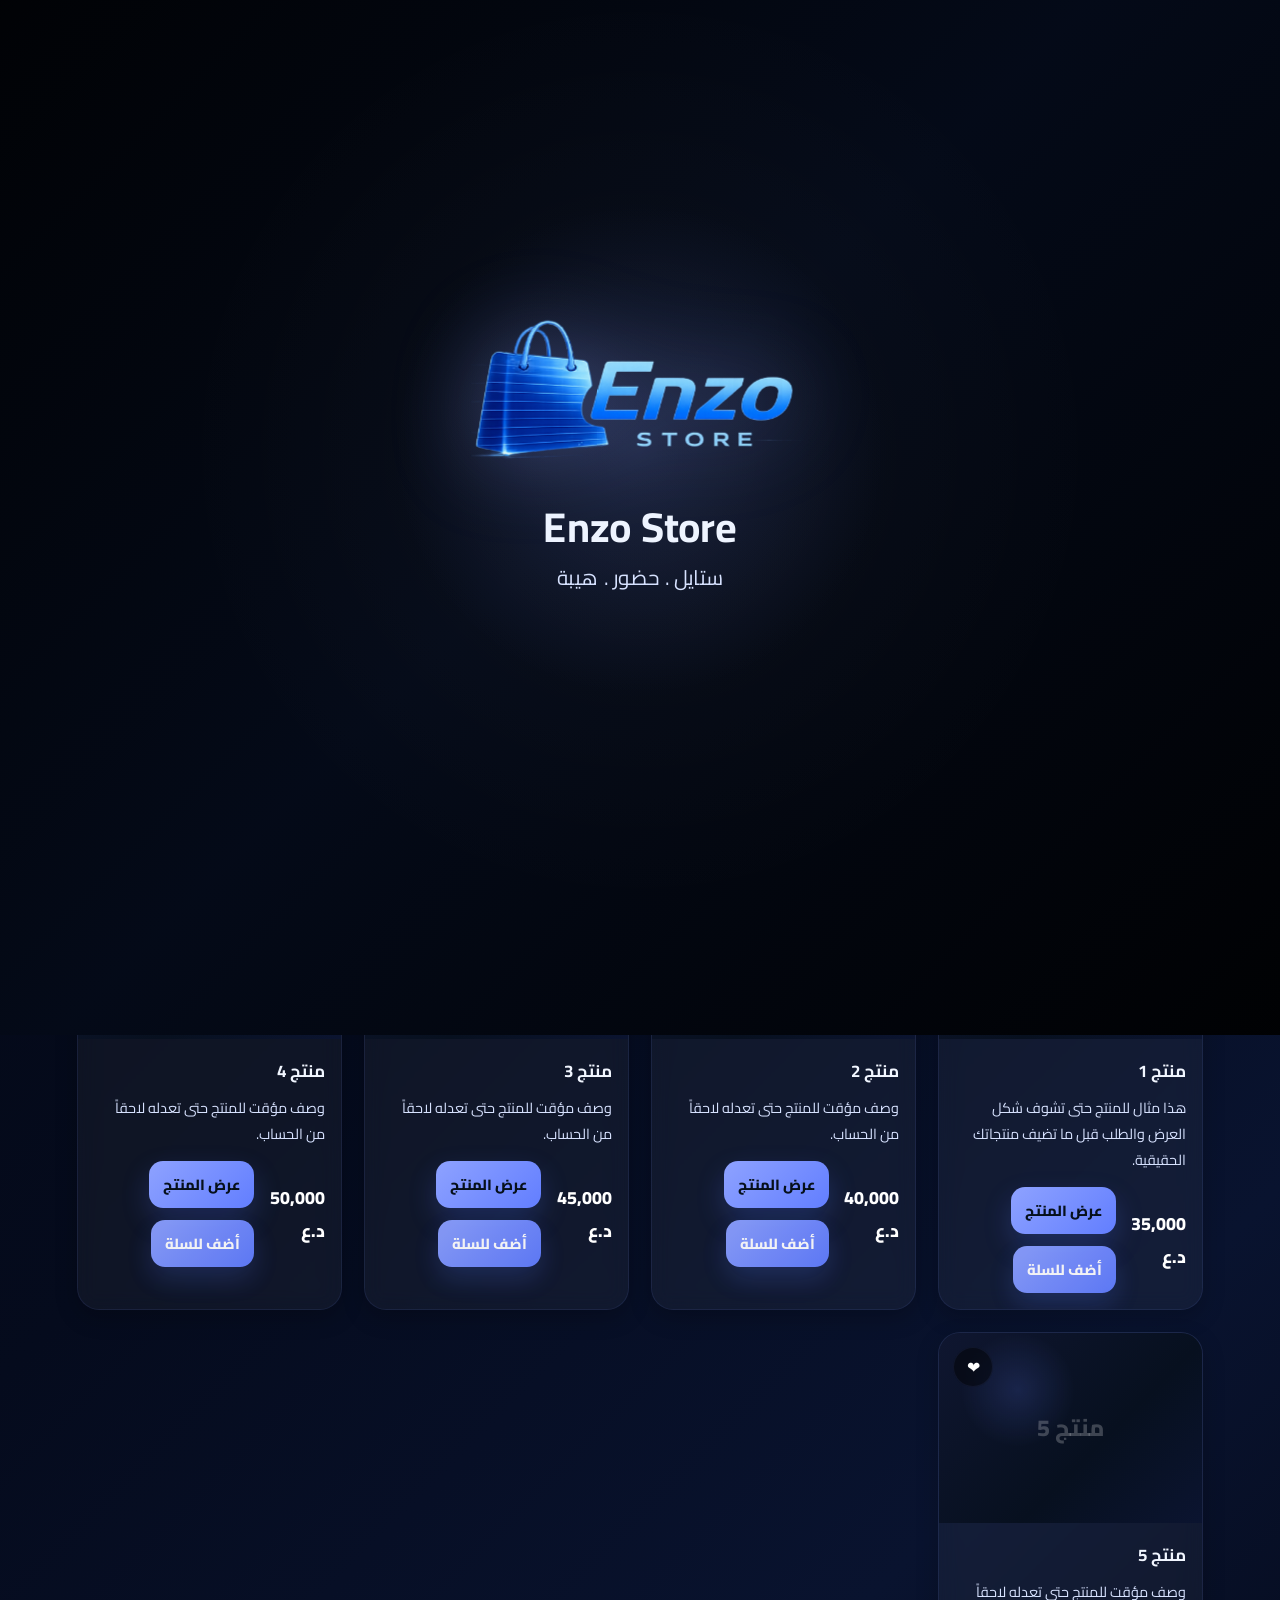
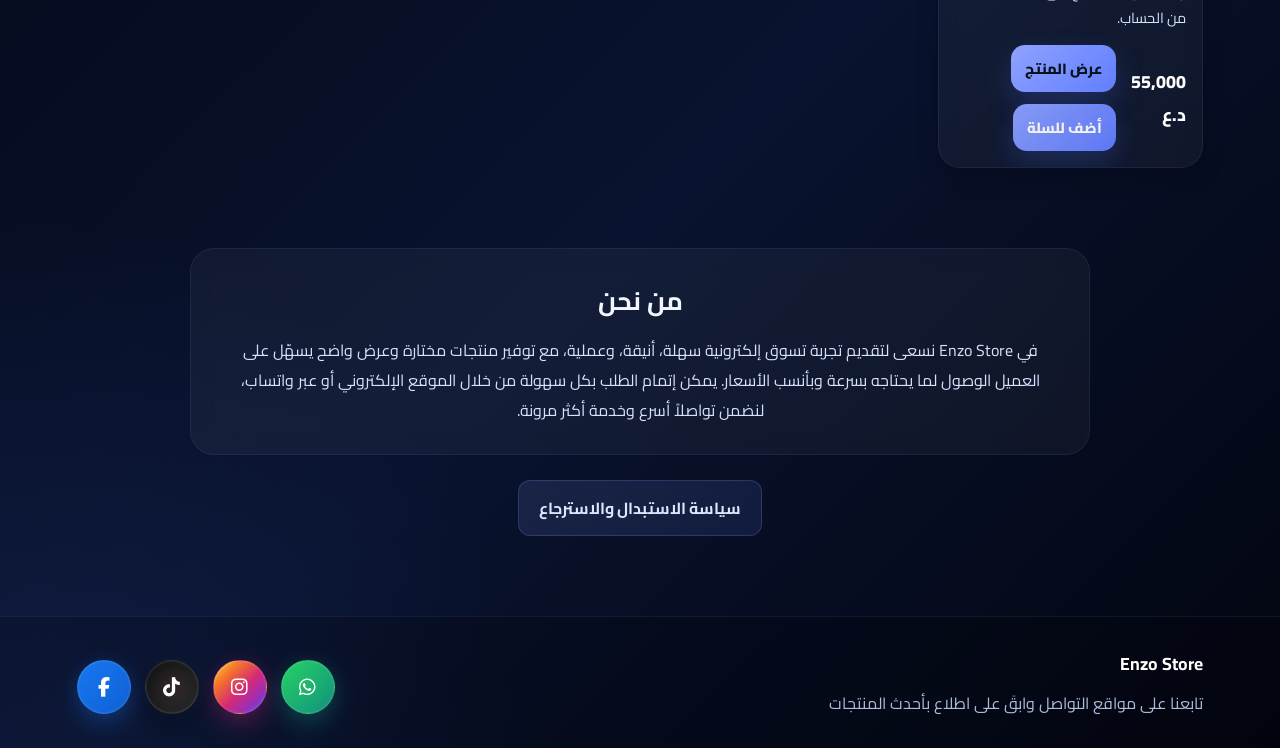
==== commit 3b4b01c9: "Update index.html" ====
--- a/index.html
+++ b/index.html
@@ -97,7 +97,8 @@
     }
   </style>
 </head>
-<body data-page="home">
+
+<body class="intro-active" data-page="home">
 
   <div class="intro-screen" id="introScreen">
     <div class="intro-overlay"></div>
@@ -276,21 +277,21 @@
   <script src="script.js"></script>
 
   <script>
-  window.addEventListener("load", () => {
-    const intro = document.getElementById("introScreen");
-    const body = document.body;
-
-    setTimeout(() => {
-      intro.classList.add("hide");
-      body.classList.remove("intro-active");
-    }, 3500);
-  });
-</script>
+    window.addEventListener("load", () => {
+      const intro = document.getElementById("introScreen");
+      const body = document.body;
+
+      setTimeout(() => {
+        intro.classList.add("hide");
+        body.classList.remove("intro-active");
+      }, 3500);
+    });
+  </script>
 
   <div id="toastContainer" class="toast-container"></div>
-  
- <a href="https://wa.me/XXXXXXXXXXX" class="whatsapp-btn" target="_blank" title="واتساب">
-  <i class="fa-brands fa-whatsapp"></i>
-</a>
+
+  <a href="https://wa.me/XXXXXXXXXXX" class="whatsapp-btn" target="_blank" title="واتساب">
+    <i class="fa-brands fa-whatsapp"></i>
+  </a>
 </body>
 </html>
--- a/style.css
+++ b/style.css
@@ -108,8 +108,7 @@
   justify-content: center;
   text-align: center;
   margin-top: 18px;
-  animation: none;
-  transform: none;
+  animation: introFadeUp 1.2s ease;
 }
 
 .intro-logo-wrap {
@@ -119,8 +118,6 @@
   display: flex;
   justify-content: center;
   align-items: center;
-  animation: none;
-  transform: none;
 }
 
 .intro-logo-img {
@@ -130,9 +127,9 @@
   object-fit: contain;
   display: block;
   margin: 0 auto 18px;
-  transform: scale(1.18);
-  animation: smoothZoom 2.8s ease-out forwards;
-  filter: none;
+  transform: none;
+  animation: none;
+  filter: drop-shadow(0 0 10px rgba(142, 162, 255, 0.14));
   image-rendering: auto;
   backface-visibility: hidden;
 }
@@ -1580,13 +1577,24 @@
     transform: translateY(0);
   }
 }
-@keyframes smoothZoom {
-  0% {
-    transform: scale(0.7);
+
+@keyframes introFadeUp {
+  from {
     opacity: 0;
-  }
-  100% {
-    transform: scale(1.18);
+    transform: translateY(18px);
+  }
+  to {
     opacity: 1;
-  }
-}
+    transform: translateY(0);
+  }
+}
+
+body.intro-active .whatsapp-btn {
+  opacity: 0;
+  pointer-events: none;
+  transform: translateY(20px);
+}
+
+.whatsapp-btn {
+  transition: opacity 0.35s ease, transform 0.35s ease, box-shadow 0.3s ease;
+}
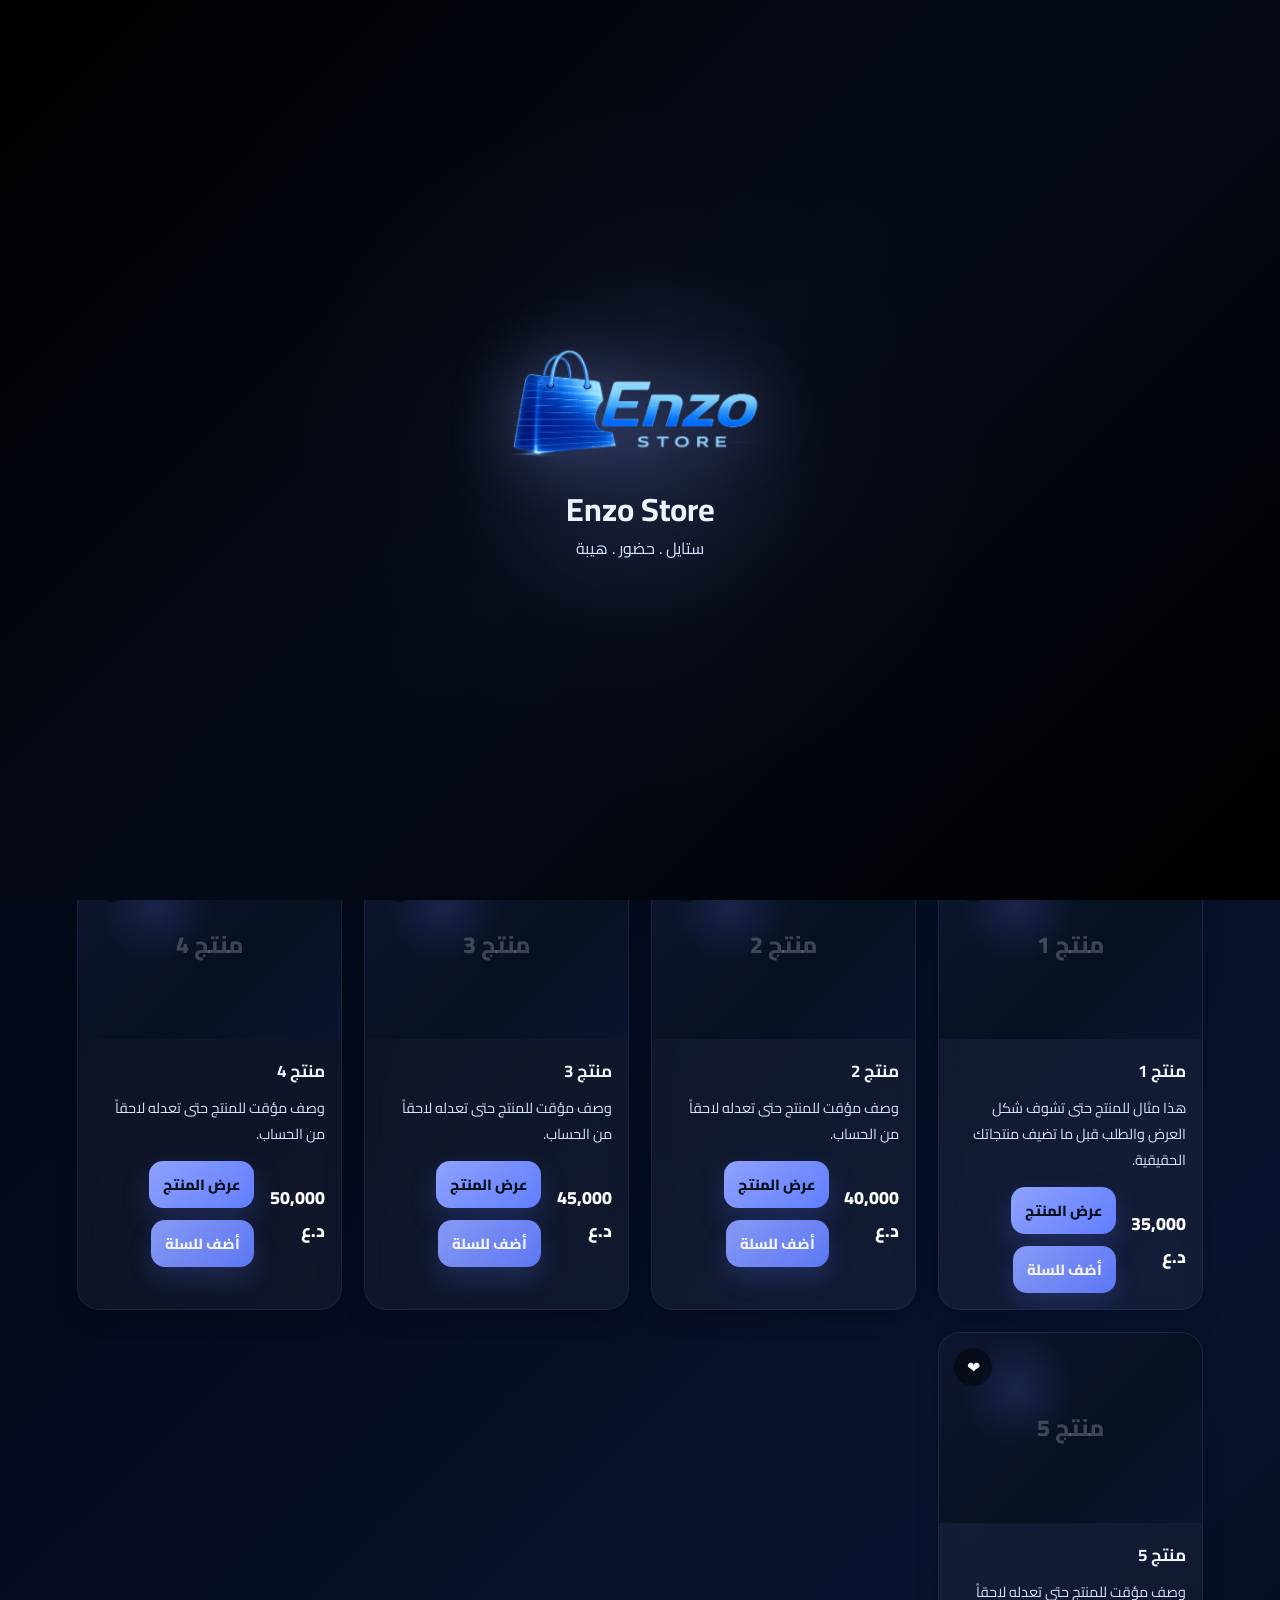
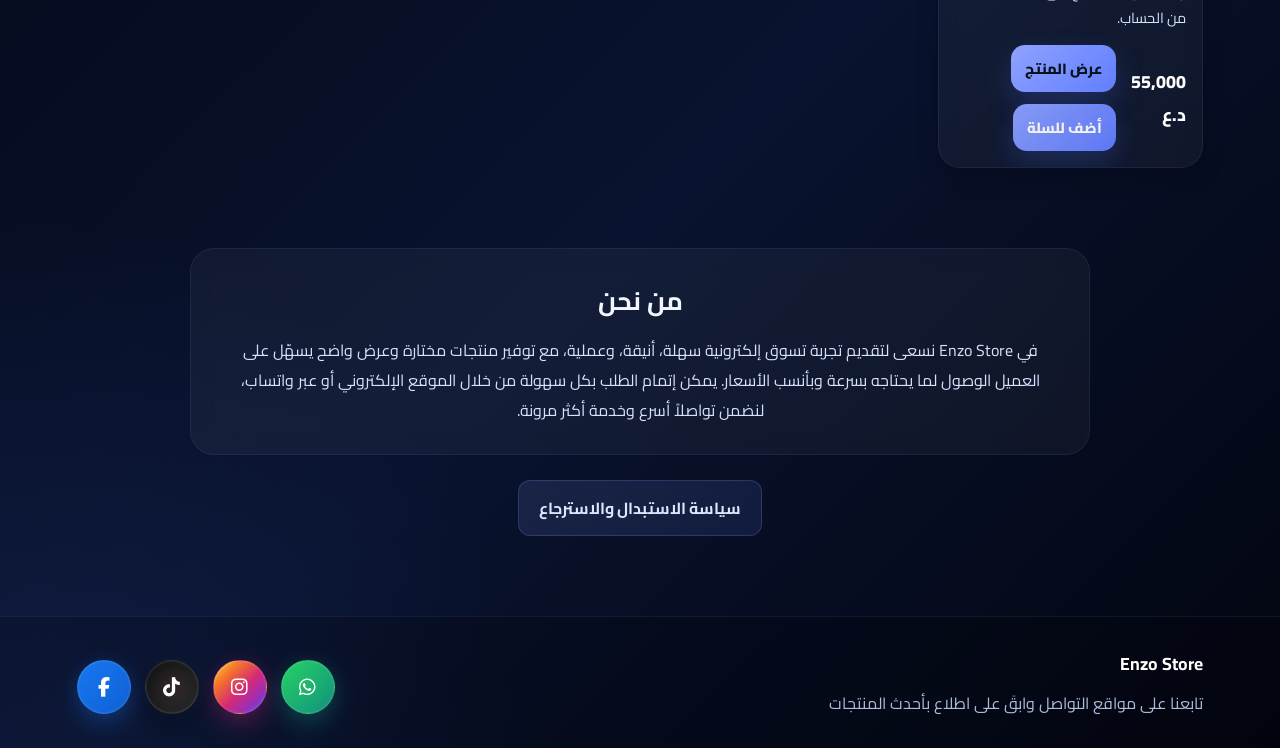
==== commit a7d89c05: "Update index.html" ====
--- a/index.html
+++ b/index.html
@@ -100,7 +100,7 @@
 
 <body class="intro-active" data-page="home">
 
-  <div class="intro-screen" id="introScreen">
+  <div class="intro-screen" id="introScreen" style="opacity:0;">
     <div class="intro-overlay"></div>
     <div class="intro-content">
       <div class="intro-logo-wrap">
@@ -277,16 +277,18 @@
   <script src="script.js"></script>
 
   <script>
-    window.addEventListener("load", () => {
-      const intro = document.getElementById("introScreen");
-      const body = document.body;
-
-      setTimeout(() => {
-        intro.classList.add("hide");
-        body.classList.remove("intro-active");
-      }, 3500);
-    });
-  </script>
+window.addEventListener("load", () => {
+  const intro = document.getElementById("introScreen");
+  const body = document.body;
+
+  intro.style.opacity = "1";
+
+  setTimeout(() => {
+    intro.classList.add("hide");
+    body.classList.remove("intro-active");
+  }, 2500);
+});
+</script>
 
   <div id="toastContainer" class="toast-container"></div>
 
--- a/style.css
+++ b/style.css
@@ -85,7 +85,6 @@
   z-index: 9999;
   overflow: hidden;
   transition: opacity 0.8s ease, visibility 0.8s ease;
-  transform: scale(1.3);
 }
 
 .intro-screen.hide {
@@ -1567,6 +1566,7 @@
   animation: introFadeUp 0.9s ease;
 }
 
+
 @keyframes introFadeUp {
   from {
     opacity: 0;
@@ -1578,17 +1578,6 @@
   }
 }
 
-@keyframes introFadeUp {
-  from {
-    opacity: 0;
-    transform: translateY(18px);
-  }
-  to {
-    opacity: 1;
-    transform: translateY(0);
-  }
-}
-
 body.intro-active .whatsapp-btn {
   opacity: 0;
   pointer-events: none;
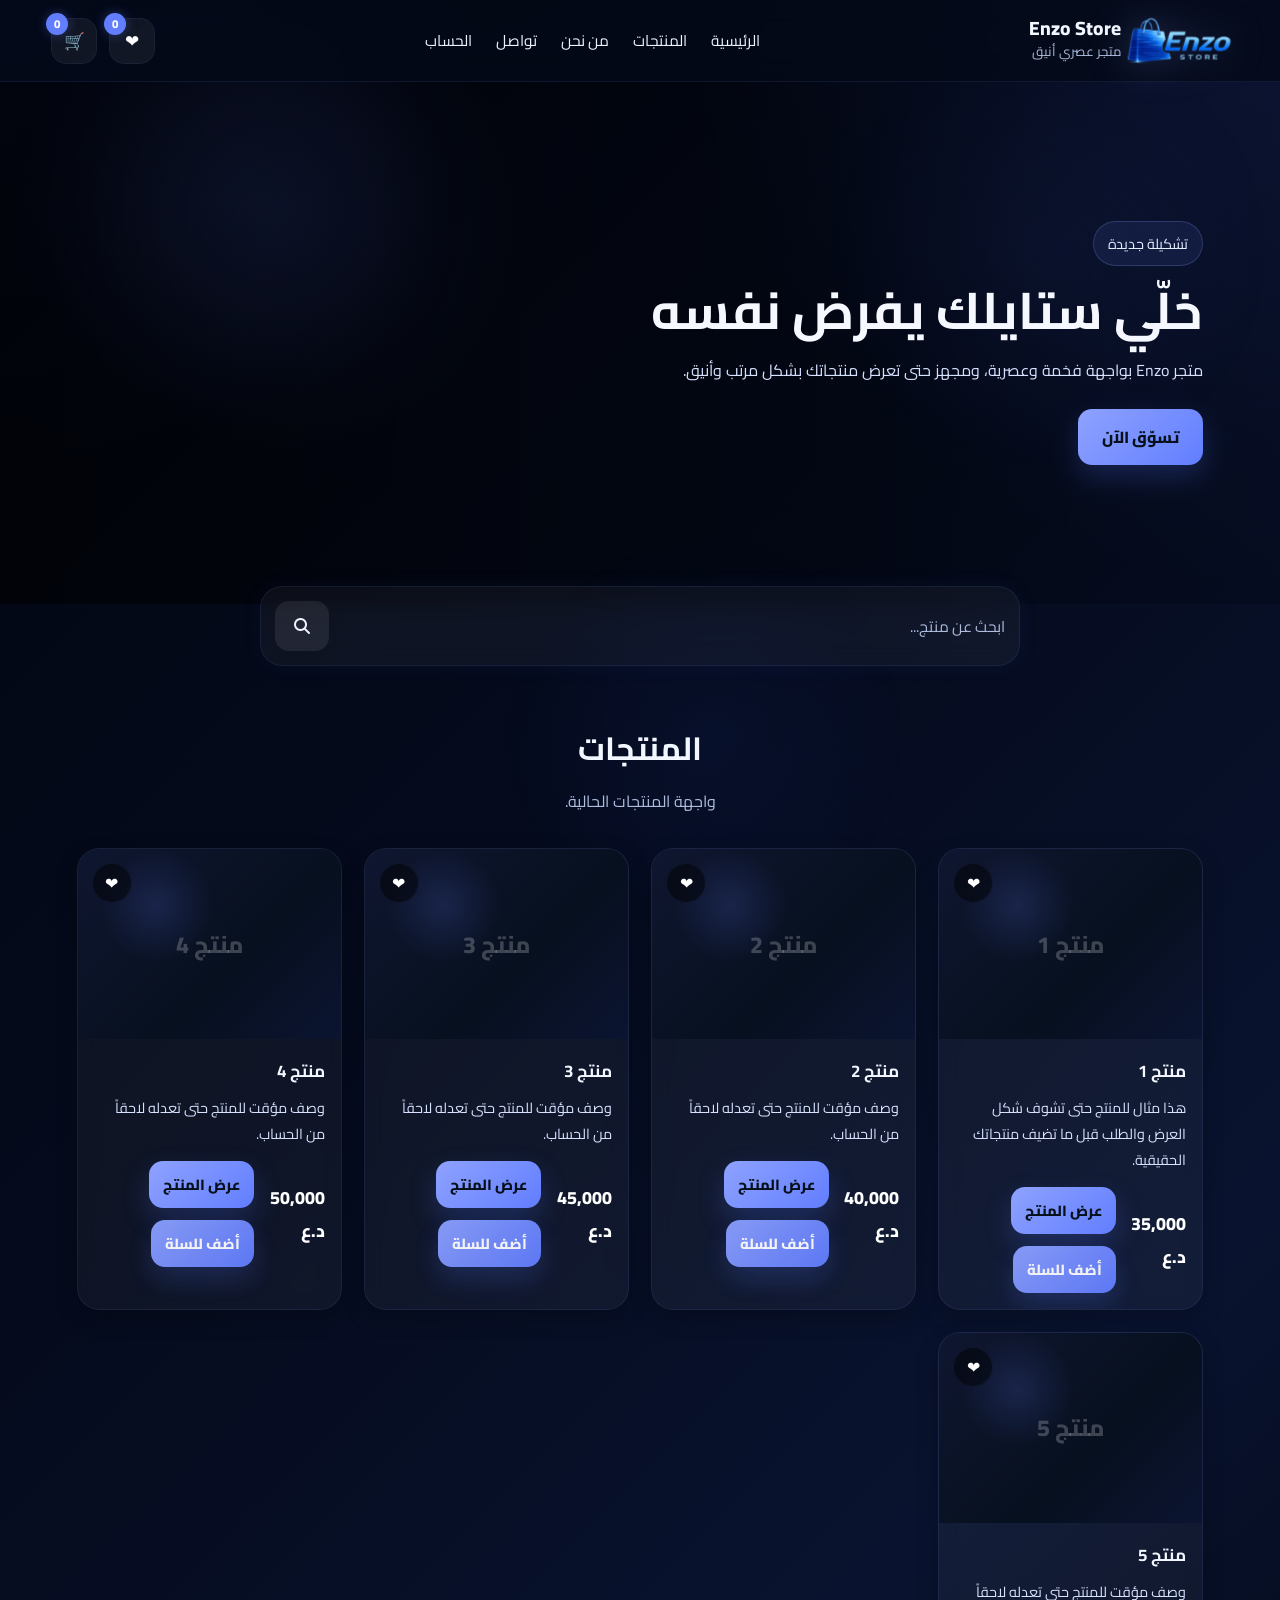
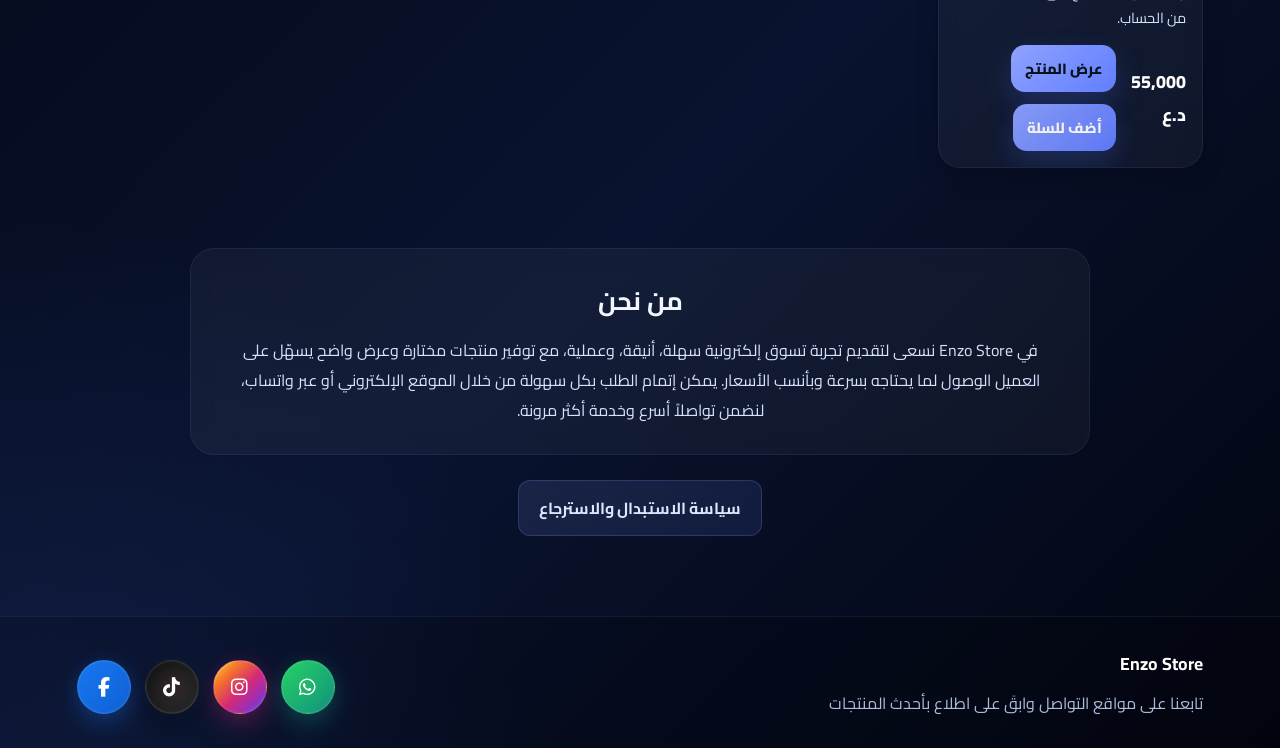
==== commit 5fc75ac1: "Update index.html" ====
--- a/index.html
+++ b/index.html
@@ -276,20 +276,18 @@
 
   <script src="script.js"></script>
 
-  <script>
-window.addEventListener("load", () => {
-  const intro = document.getElementById("introScreen");
-  const body = document.body;
-
-  intro.style.opacity = "1";
-
-  setTimeout(() => {
-    intro.classList.add("hide");
-    body.classList.remove("intro-active");
-  }, 2500);
-});
+<script>
+  window.addEventListener("load", () => {
+    const intro = document.getElementById("introScreen");
+    const body = document.body;
+
+    setTimeout(() => {
+      intro.classList.add("hide");
+      body.classList.remove("intro-active");
+    }, 2000);
+  });
 </script>
-
+  
   <div id="toastContainer" class="toast-container"></div>
 
   <a href="https://wa.me/XXXXXXXXXXX" class="whatsapp-btn" target="_blank" title="واتساب">
--- a/style.css
+++ b/style.css
@@ -107,7 +107,7 @@
   justify-content: center;
   text-align: center;
   margin-top: 18px;
-  animation: introFadeUp 1.2s ease;
+  animation: none;
 }
 
 .intro-logo-wrap {
@@ -128,7 +128,7 @@
   margin: 0 auto 18px;
   transform: none;
   animation: none;
-  filter: drop-shadow(0 0 10px rgba(142, 162, 255, 0.14));
+  filter: none;
   image-rendering: auto;
   backface-visibility: hidden;
 }
@@ -1566,18 +1566,6 @@
   animation: introFadeUp 0.9s ease;
 }
 
-
-@keyframes introFadeUp {
-  from {
-    opacity: 0;
-    transform: translateY(18px);
-  }
-  to {
-    opacity: 1;
-    transform: translateY(0);
-  }
-}
-
 body.intro-active .whatsapp-btn {
   opacity: 0;
   pointer-events: none;
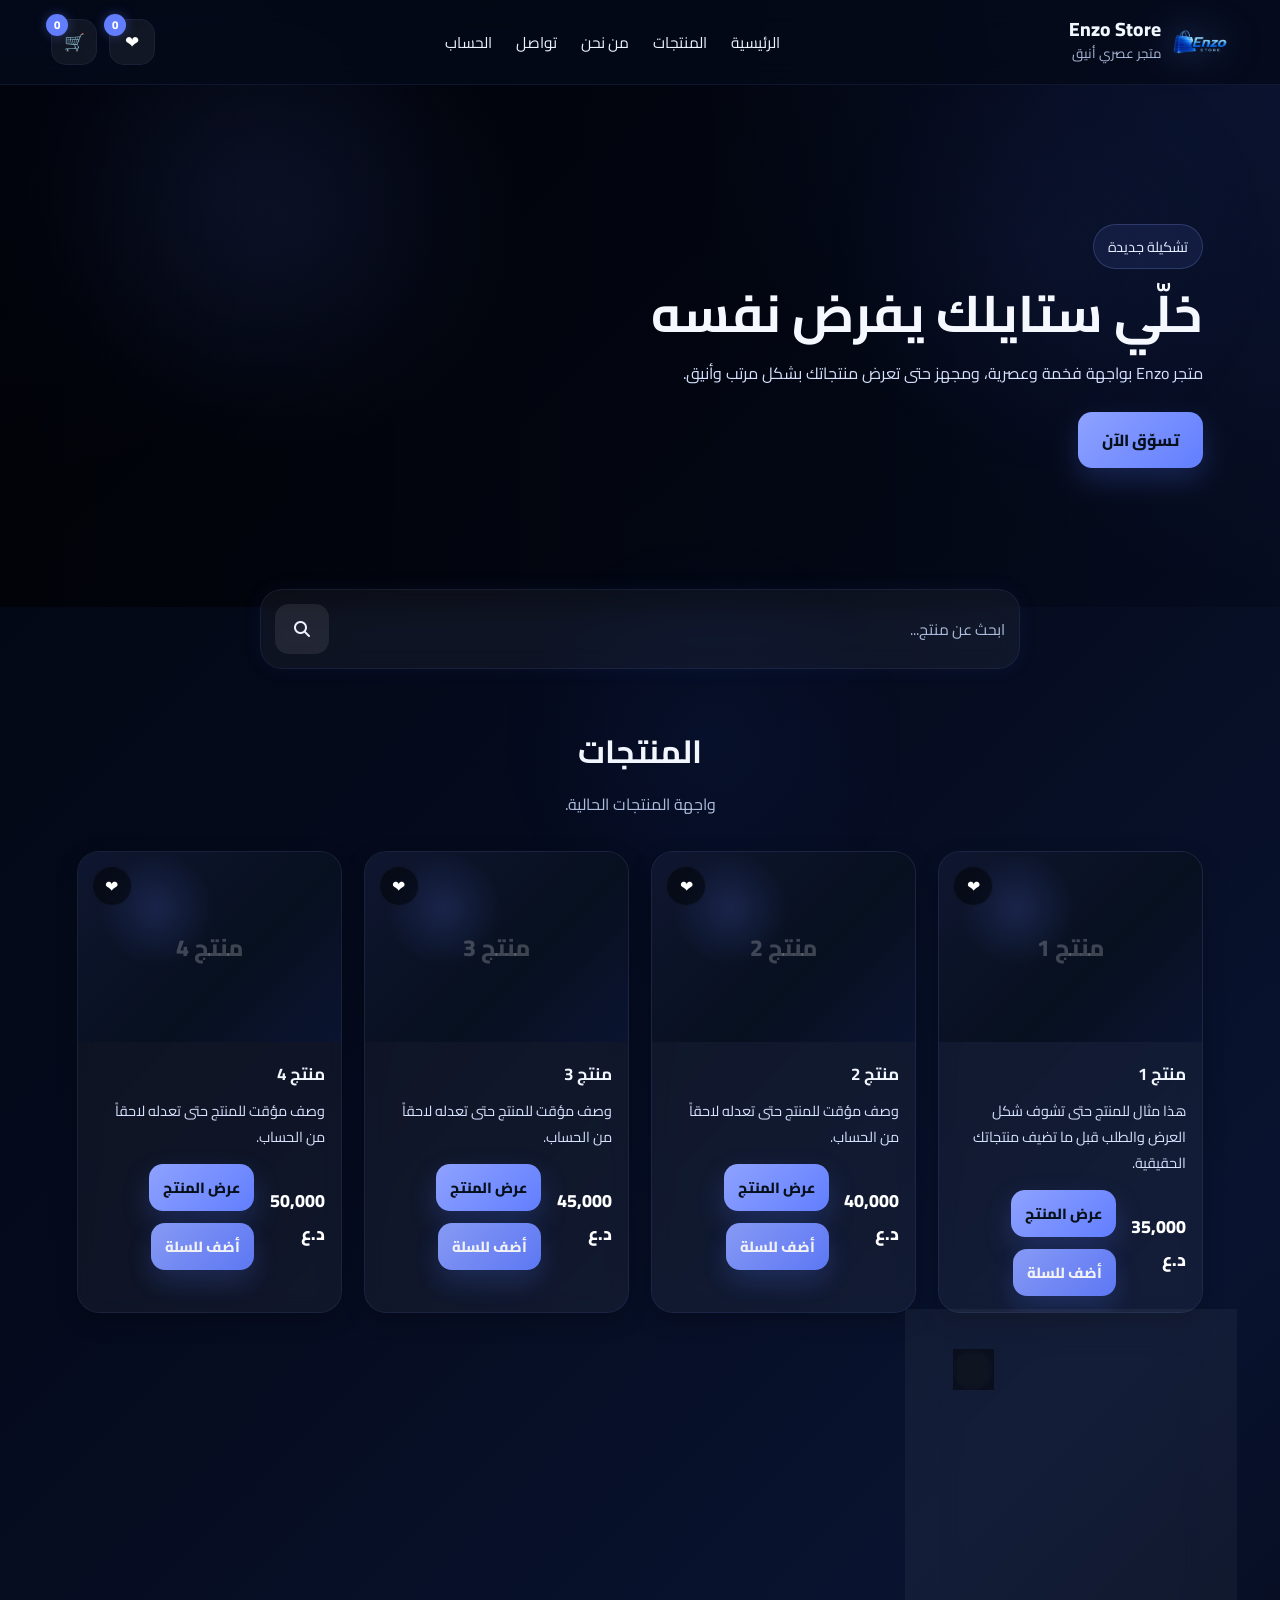
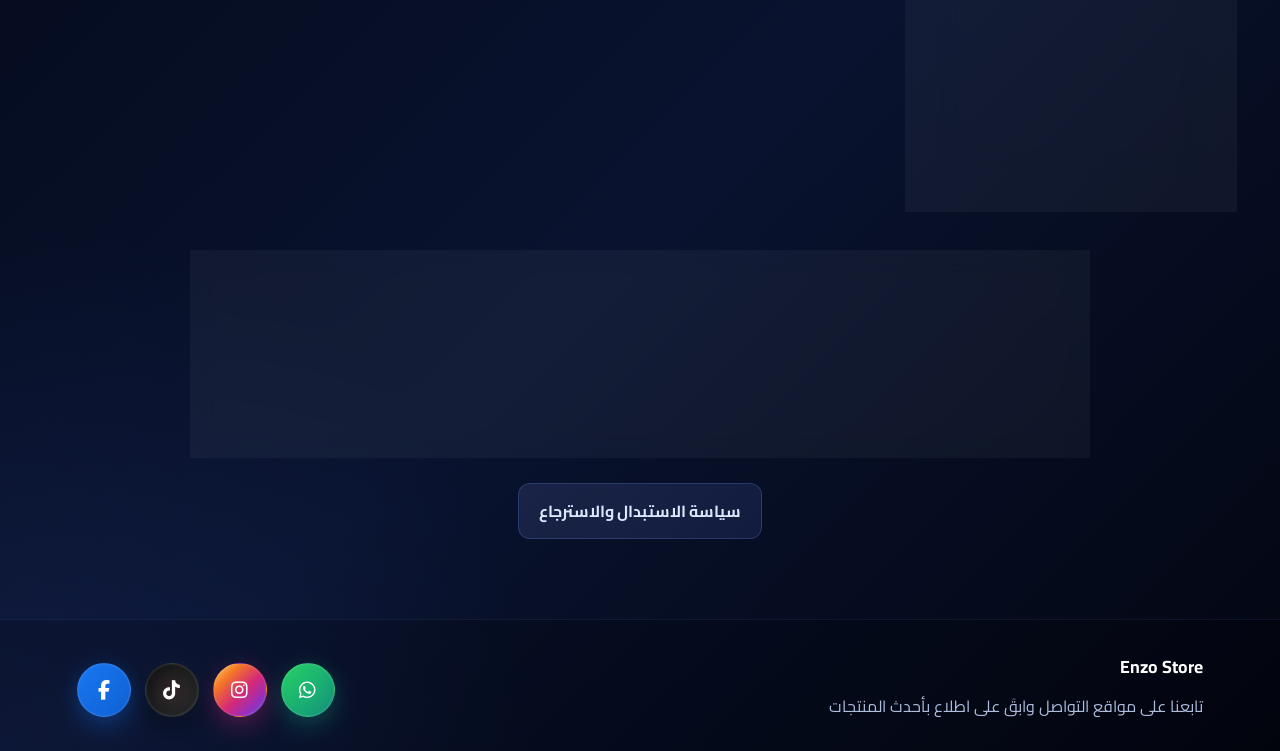
==== commit f97f6c04: "Update index.html" ====
--- a/index.html
+++ b/index.html
@@ -15,87 +15,7 @@
 
   <link rel="stylesheet" href="style.css" />
 
-  <style>
-    .intro-content {
-      position: relative;
-      z-index: 2;
-      animation: fadeUp 1s ease;
-      display: flex;
-      flex-direction: column;
-      align-items: center;
-      justify-content: center;
-      text-align: center;
-      margin-top: 18px;
-    }
-
-    .intro-logo-wrap {
-      width: 340px;
-      max-width: 82vw;
-      margin: 0 auto 18px;
-      display: flex;
-      justify-content: center;
-      align-items: center;
-    }
-
-    .intro-logo-img {
-      width: 100%;
-      height: auto;
-      object-fit: contain;
-      display: block;
-      transform: scale(1.18);
-      filter: drop-shadow(0 0 28px rgba(142, 162, 255, 0.34));
-    }
-
-    .intro-title {
-      font-size: 2rem;
-      margin-bottom: 8px;
-      color: #eef4ff;
-      line-height: 1.2;
-    }
-
-    .intro-subtitle {
-      color: var(--text-soft);
-      font-size: 1rem;
-      line-height: 1.6;
-    }
-
-    .brand-logo-img {
-      width: 96px !important;
-      height: auto !important;
-      object-fit: contain;
-      display: block;
-      transform: scale(1.14);
-      filter: drop-shadow(0 0 18px rgba(142, 162, 255, 0.28));
-    }
-
-    @media (max-width: 768px) {
-      .intro-content {
-        margin-top: 10px;
-      }
-
-      .intro-logo-wrap {
-        width: 250px;
-        max-width: 80vw;
-      }
-
-      .intro-logo-img {
-        transform: scale(1.12);
-      }
-
-      .intro-title {
-        font-size: 1.8rem;
-      }
-
-      .intro-subtitle {
-        font-size: 0.95rem;
-      }
-
-      .brand-logo-img {
-        width: 82px !important;
-        transform: scale(1.08);
-      }
-    }
-  </style>
+
 </head>
 
 <body class="intro-active" data-page="home">
@@ -284,7 +204,7 @@
     setTimeout(() => {
       intro.classList.add("hide");
       body.classList.remove("intro-active");
-    }, 2000);
+    }, 2500);
   });
 </script>
   
--- a/style.css
+++ b/style.css
@@ -77,7 +77,7 @@
   position: fixed;
   inset: 0;
   background:
-    radial-gradient(circle at center, rgba(124, 148, 255, 0.16), transparent 24%),
+    radial-gradient(circle at center, rgba(124, 148, 255, 0.14), transparent 24%),
     linear-gradient(135deg, #000000, #040a18, #000000);
   display: flex;
   justify-content: center;
@@ -107,7 +107,7 @@
   justify-content: center;
   text-align: center;
   margin-top: 18px;
-  animation: none;
+  animation: introFadeUp 1s ease;
 }
 
 .intro-logo-wrap {
@@ -128,8 +128,7 @@
   margin: 0 auto 18px;
   transform: none;
   animation: none;
-  filter: none;
-  image-rendering: auto;
+  filter: drop-shadow(0 0 14px rgba(142, 162, 255, 0.18));
   backface-visibility: hidden;
 }
 
@@ -1575,3 +1574,22 @@
 .whatsapp-btn {
   transition: opacity 0.35s ease, transform 0.35s ease, box-shadow 0.3s ease;
 }
+@keyframes introFadeUp {
+  from {
+    opacity: 0;
+    transform: translateY(22px);
+  }
+  to {
+    opacity: 1;
+    transform: translateY(0);
+  }
+}
+
+@keyframes logoFloatSoft {
+  0%, 100% {
+    transform: translateY(0);
+  }
+  50% {
+    transform: translateY(-6px);
+  }
+}
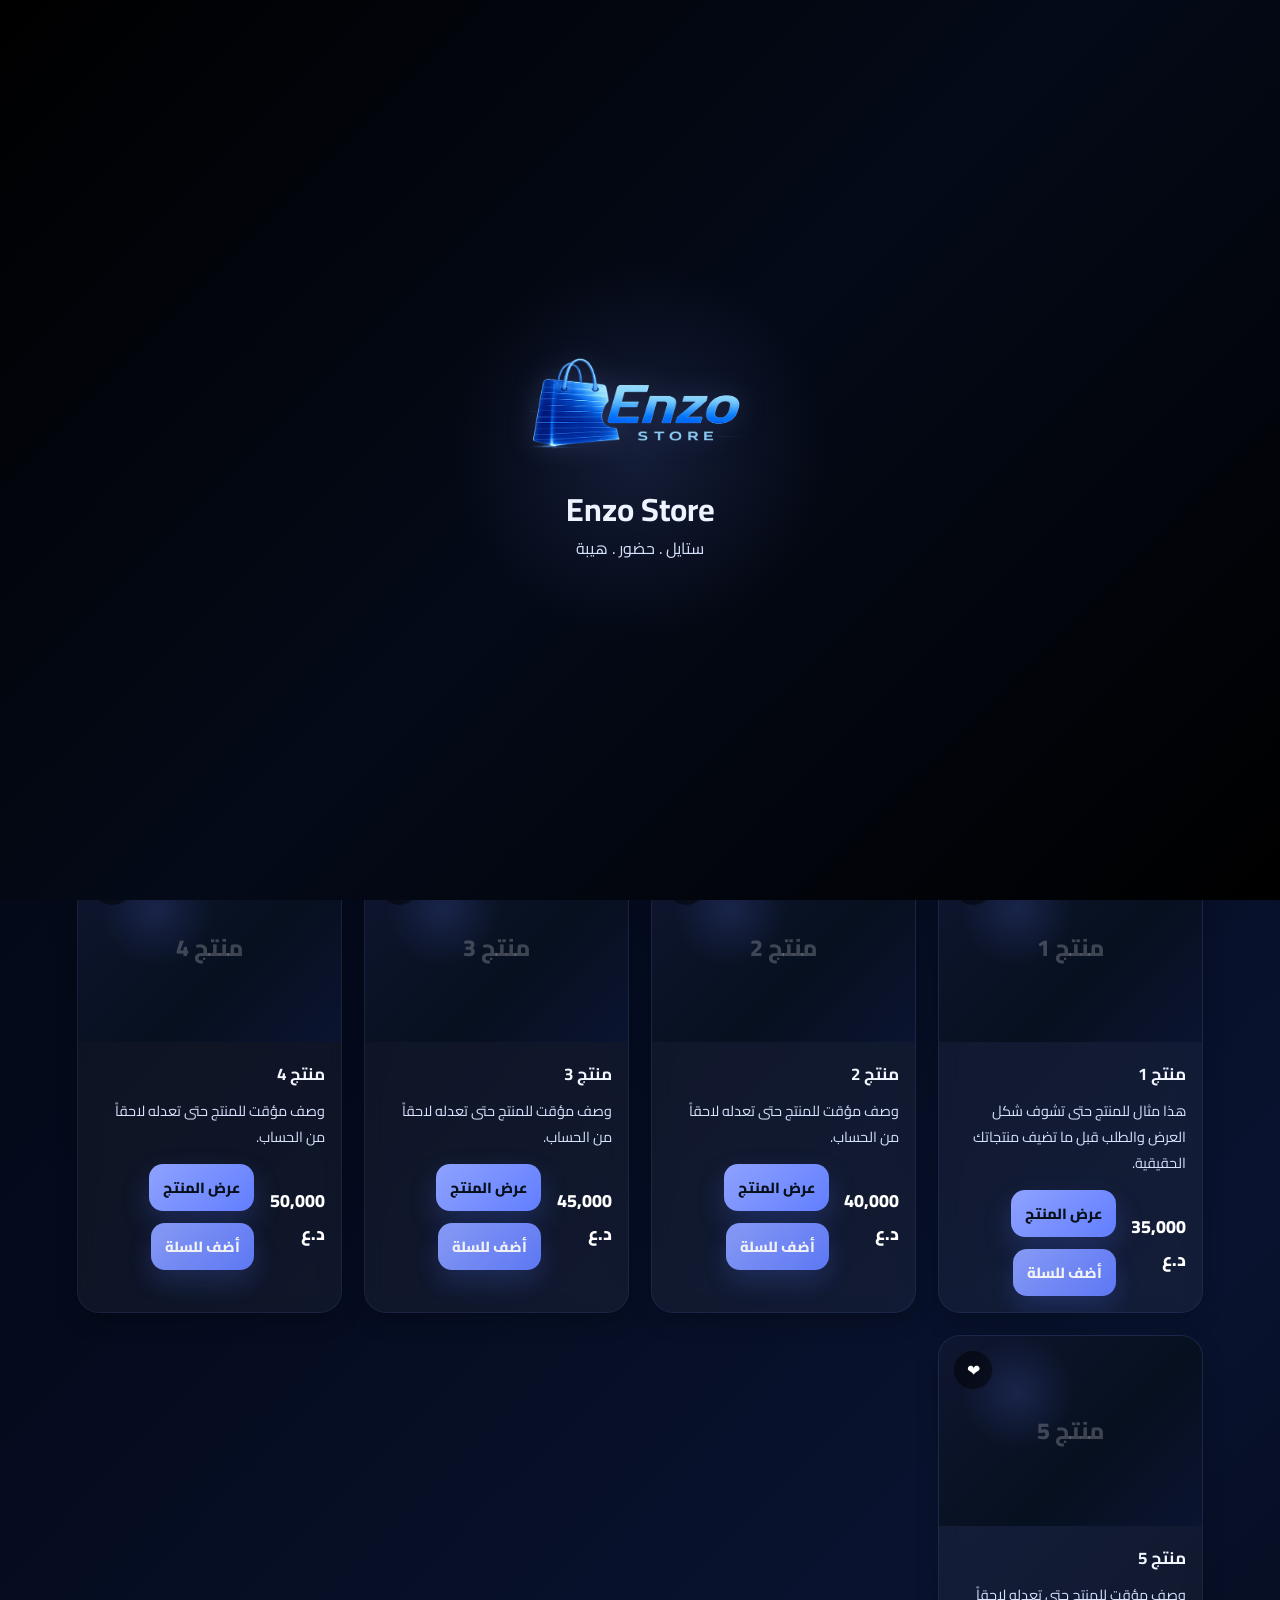
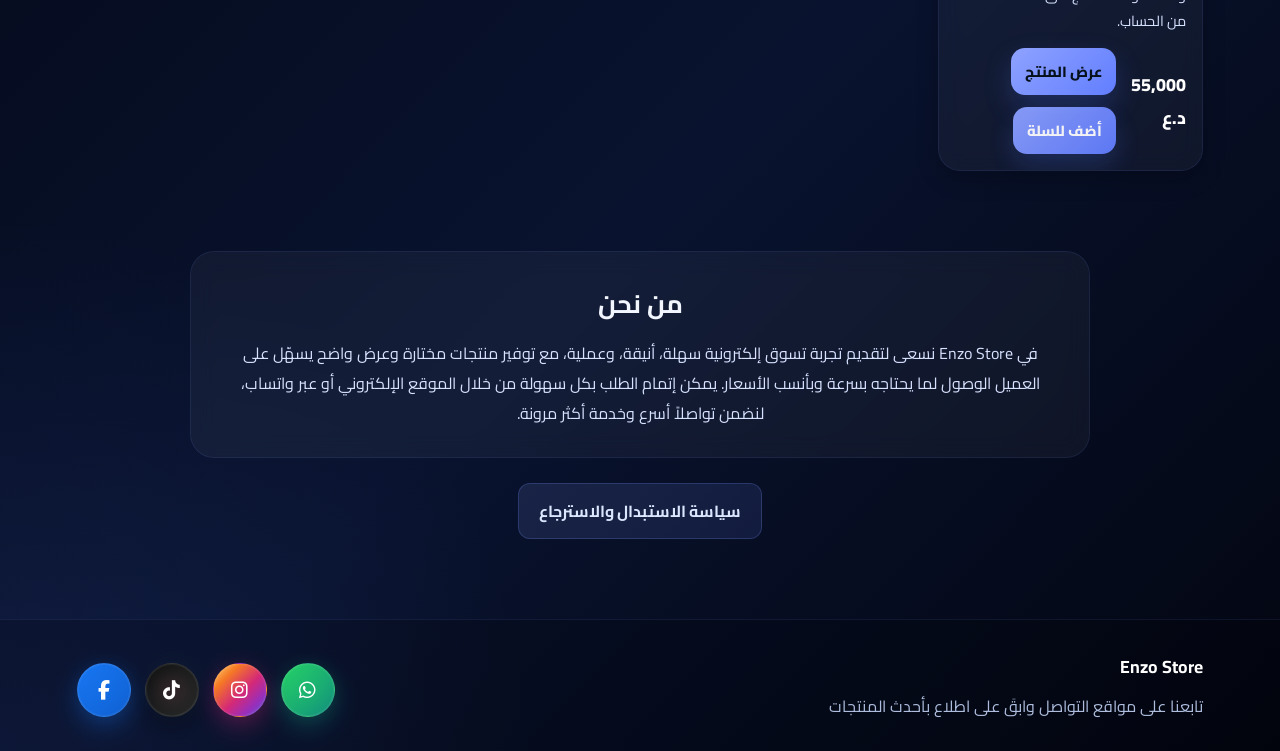
==== commit 9c24d122: "Update index.html" ====
--- a/index.html
+++ b/index.html
@@ -14,13 +14,11 @@
   />
 
   <link rel="stylesheet" href="style.css" />
-
-
 </head>
 
 <body class="intro-active" data-page="home">
 
-  <div class="intro-screen" id="introScreen" style="opacity:0;">
+  <div class="intro-screen" id="introScreen" aria-hidden="true">
     <div class="intro-overlay"></div>
     <div class="intro-content">
       <div class="intro-logo-wrap">
@@ -194,24 +192,64 @@
     </div>
   </footer>
 
-  <script src="script.js"></script>
-
-<script>
-  window.addEventListener("load", () => {
-    const intro = document.getElementById("introScreen");
-    const body = document.body;
-
-    setTimeout(() => {
-      intro.classList.add("hide");
-      body.classList.remove("intro-active");
-    }, 2500);
-  });
-</script>
-  
   <div id="toastContainer" class="toast-container"></div>
 
   <a href="https://wa.me/XXXXXXXXXXX" class="whatsapp-btn" target="_blank" title="واتساب">
     <i class="fa-brands fa-whatsapp"></i>
   </a>
+
+  <script src="script.js"></script>
+
+  <script>
+    (function () {
+      const intro = document.getElementById("introScreen");
+      const body = document.body;
+
+      if (!intro) {
+        body.classList.remove("intro-active");
+        return;
+      }
+
+      const MIN_INTRO_TIME = 2200;
+      const FADE_OUT_DELAY = 120;
+      const startedAt = performance.now();
+
+      function hideIntro() {
+        const elapsed = performance.now() - startedAt;
+        const remaining = Math.max(0, MIN_INTRO_TIME - elapsed);
+
+        setTimeout(() => {
+          intro.classList.add("show");
+
+          requestAnimationFrame(() => {
+            requestAnimationFrame(() => {
+              intro.classList.add("hide");
+
+              setTimeout(() => {
+                body.classList.remove("intro-active");
+                intro.style.display = "none";
+              }, 900);
+            });
+          });
+        }, remaining + FADE_OUT_DELAY);
+      }
+
+      function revealIntroFirst() {
+        requestAnimationFrame(() => {
+          intro.classList.add("show");
+        });
+      }
+
+      if (document.readyState === "complete") {
+        revealIntroFirst();
+        setTimeout(hideIntro, 100);
+      } else {
+        window.addEventListener("load", () => {
+          revealIntroFirst();
+          setTimeout(hideIntro, 100);
+        });
+      }
+    })();
+  </script>
 </body>
 </html>
--- a/style.css
+++ b/style.css
@@ -92,12 +92,6 @@
   visibility: hidden;
 }
 
-.intro-overlay {
-  position: absolute;
-  inset: 0;
-  background: radial-gradient(circle, rgba(255, 255, 255, 0.03), transparent 46%);
-}
-
 .intro-content {
   position: relative;
   z-index: 2;
@@ -117,6 +111,7 @@
   display: flex;
   justify-content: center;
   align-items: center;
+  animation: logoFloatSoft 3.2s ease-in-out infinite;
 }
 
 .intro-logo-img {
@@ -133,14 +128,51 @@
 }
 
 .intro-title {
-  font-size: 34px;
-  margin-bottom: 15px;
+  font-size: 2rem;
+  margin-bottom: 8px;
   color: #eef4ff;
+  line-height: 1.2;
 }
 
 .intro-subtitle {
   color: var(--text-soft);
-  font-size: 14px;
+  font-size: 1rem;
+  line-height: 1.6;
+}
+
+@keyframes introFadeUp {
+  from {
+    opacity: 0;
+    transform: translateY(22px);
+  }
+  to {
+    opacity: 1;
+    transform: translateY(0);
+  }
+}
+
+@keyframes logoFloatSoft {
+  0%, 100% {
+    transform: translateY(0);
+  }
+  50% {
+    transform: translateY(-6px);
+  }
+}
+
+@media (max-width: 768px) {
+  .intro-logo-wrap {
+    width: 250px;
+    max-width: 80vw;
+  }
+
+  .intro-title {
+    font-size: 1.8rem;
+  }
+
+  .intro-subtitle {
+    font-size: 0.95rem;
+  }
 }
 
 /* header */
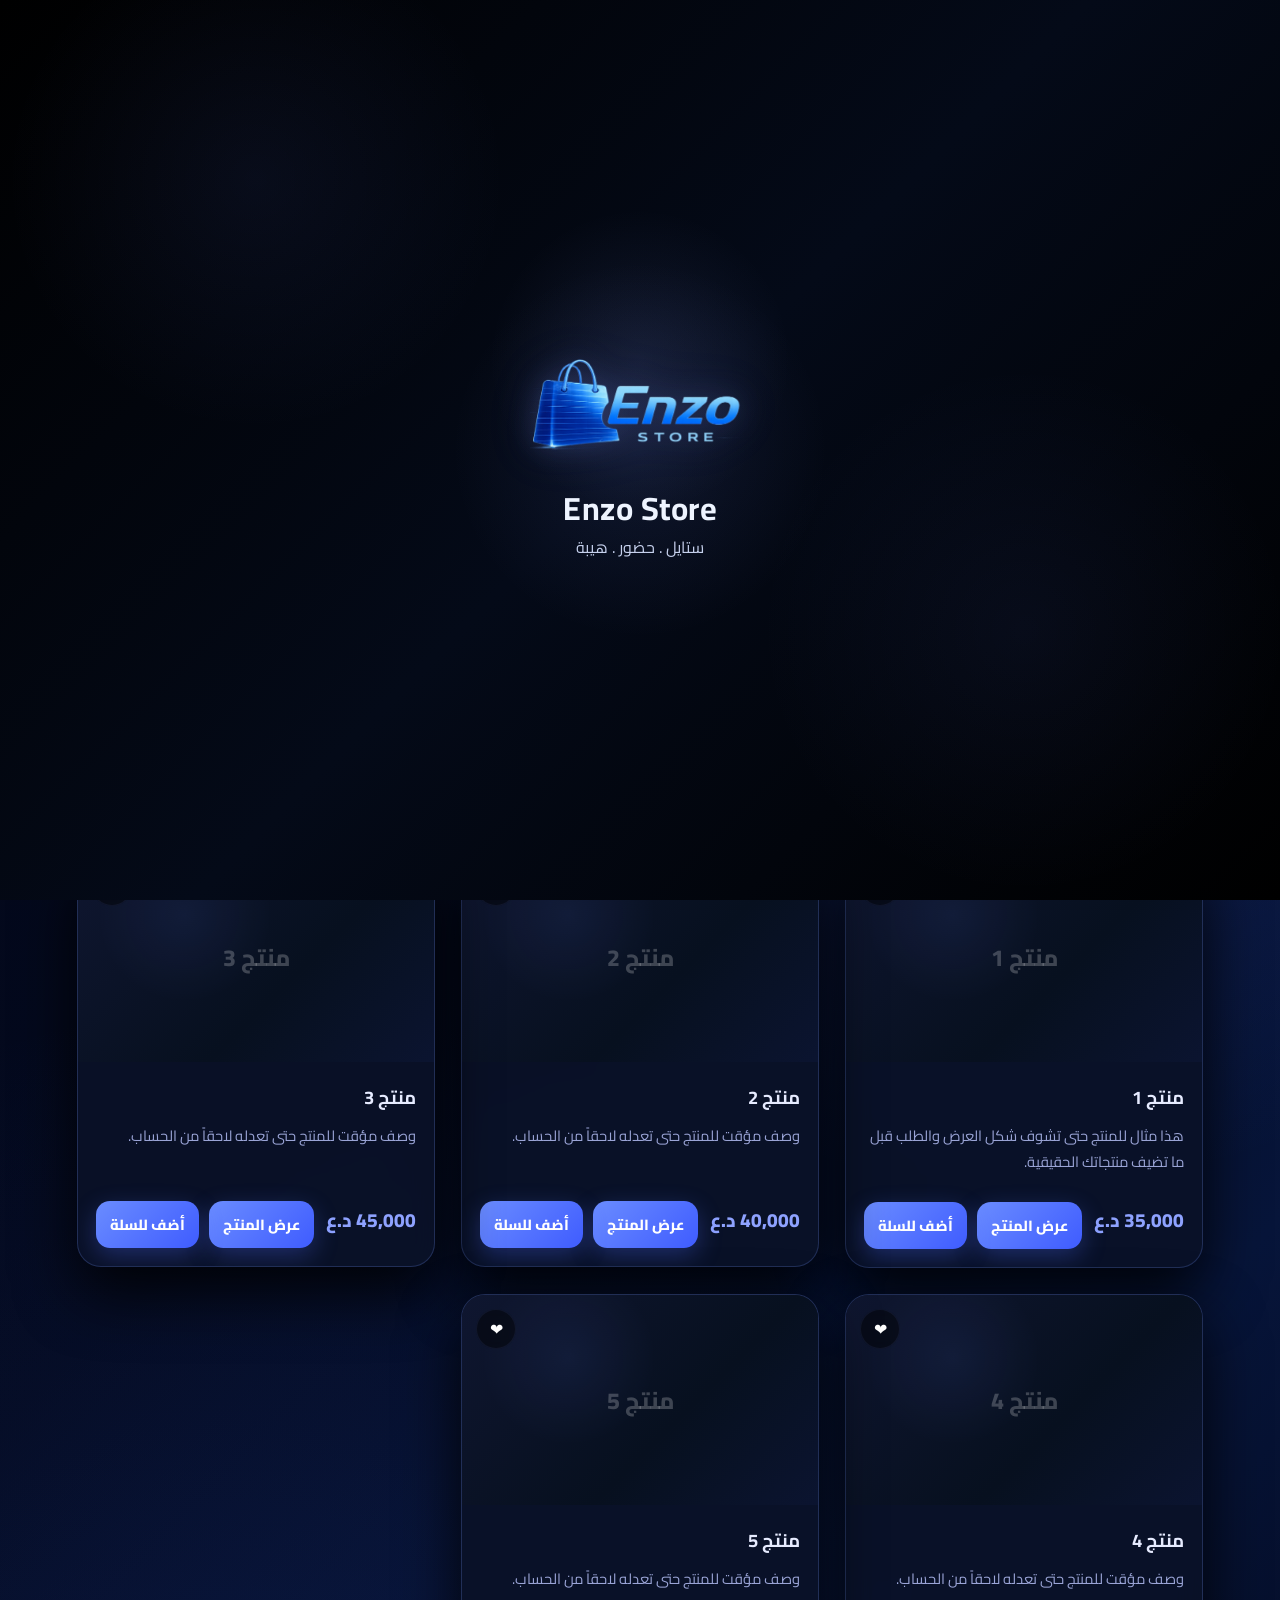
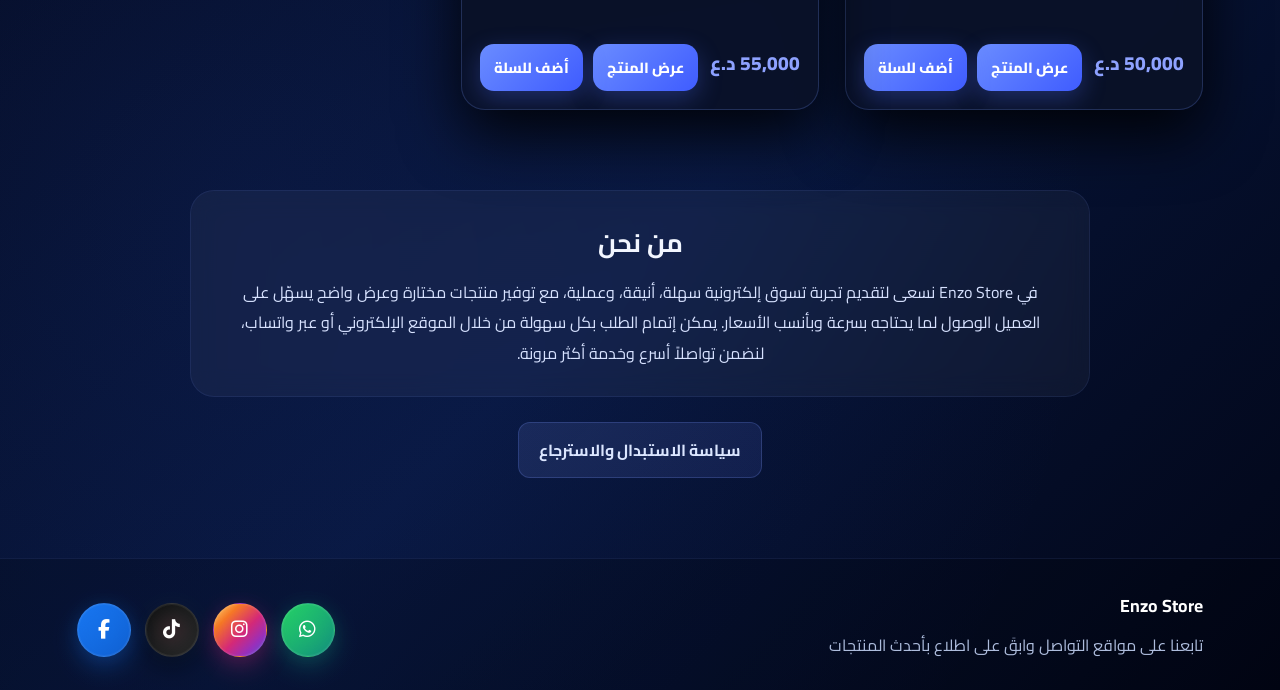
==== commit 2658bde3: "Refactor index.html for improved structure and readability" ====
--- a/index.html
+++ b/index.html
@@ -1,255 +1,303 @@
-<!DOCTYPE html>
+<!doctype html>
 <html lang="ar" dir="rtl">
-<head>
-  <meta charset="UTF-8" />
-  <meta name="viewport" content="width=device-width, initial-scale=1.0" />
-  <title>Enzo Store</title>
-
-  <link rel="preconnect" href="https://fonts.googleapis.com" />
-  <link rel="preconnect" href="https://fonts.gstatic.com" crossorigin />
-  <link href="https://fonts.googleapis.com/css2?family=Cairo:wght@300;400;500;600;700;800&display=swap" rel="stylesheet" />
-  <link
-    rel="stylesheet"
-    href="https://cdnjs.cloudflare.com/ajax/libs/font-awesome/6.5.2/css/all.min.css"
-  />
-
-  <link rel="stylesheet" href="style.css" />
-</head>
-
-<body class="intro-active" data-page="home">
-
-  <div class="intro-screen" id="introScreen" aria-hidden="true">
-    <div class="intro-overlay"></div>
-    <div class="intro-content">
-      <div class="intro-logo-wrap">
-        <img src="logo.png" alt="شعار Enzo Store" class="intro-logo-img" />
-      </div>
-      <h1 class="intro-title">Enzo Store</h1>
-      <p class="intro-subtitle">ستايل . حضور . هيبة</p>
+  <head>
+    <meta charset="UTF-8" />
+    <meta name="viewport" content="width=device-width, initial-scale=1.0" />
+    <title>Enzo Store</title>
+
+    <link rel="preconnect" href="https://fonts.googleapis.com" />
+    <link rel="preconnect" href="https://fonts.gstatic.com" crossorigin />
+    <link
+      href="https://fonts.googleapis.com/css2?family=Cairo:wght@300;400;500;600;700;800&display=swap"
+      rel="stylesheet"
+    />
+    <link
+      rel="stylesheet"
+      href="https://cdnjs.cloudflare.com/ajax/libs/font-awesome/6.5.2/css/all.min.css"
+    />
+
+    <link rel="stylesheet" href="style.css" />
+  </head>
+
+  <body class="intro-active" data-page="home">
+    <div class="intro-screen" id="introScreen" aria-hidden="true">
+      <div class="intro-overlay"></div>
+      <div class="intro-content">
+        <div class="intro-logo-wrap">
+          <img src="logo.png" alt="شعار Enzo Store" class="intro-logo-img" />
+        </div>
+        <h1 class="intro-title">Enzo Store</h1>
+        <p class="intro-subtitle">ستايل . حضور . هيبة</p>
+      </div>
     </div>
-  </div>
-
-  <div class="site-bg"></div>
-
-  <header class="header">
-    <div class="brand" id="brandHomeBtn">
-      <img src="logo.png" alt="شعار Enzo Store" class="brand-logo-img" />
-      <div class="brand-text">
-        <h1>Enzo Store</h1>
-        <p>متجر عصري أنيق</p>
+
+    <div class="site-bg"></div>
+
+    <header class="header">
+      <div class="brand" id="brandHomeBtn">
+        <img src="logo.png" alt="شعار Enzo Store" class="brand-logo-img" />
+        <div class="brand-text">
+          <h1>Enzo Store</h1>
+          <p>متجر عصري أنيق</p>
+        </div>
+      </div>
+
+      <nav class="nav">
+        <a href="#home" id="navHome">الرئيسية</a>
+        <a href="#products" id="navProducts">المنتجات</a>
+        <a href="#about">من نحن</a>
+        <a href="#contact">تواصل</a>
+        <a href="admin.html">الحساب</a>
+      </nav>
+
+      <div class="header-actions">
+        <button class="icon-btn" id="favoritesBtn" title="المفضلة">
+          ❤
+          <span class="badge" id="favoritesCount">0</span>
+        </button>
+
+        <button class="icon-btn cart-btn" id="cartBtn" title="السلة">
+          🛒
+          <span class="badge" id="cartCount">0</span>
+        </button>
+      </div>
+    </header>
+
+    <section class="hero" id="home">
+      <div class="hero-overlay"></div>
+      <div class="hero-content">
+        <span class="hero-tag">تشكيلة جديدة</span>
+        <h2>خلّي ستايلك يفرض نفسه</h2>
+        <p>
+          متجر Enzo بواجهة فخمة وعصرية، ومجهز حتى تعرض منتجاتك بشكل مرتب وأنيق.
+        </p>
+        <a href="#products" class="hero-btn" id="heroShopBtn">تسوّق الآن</a>
+      </div>
+    </section>
+
+    <section class="search-section">
+      <div class="search-box">
+        <input type="text" id="searchInput" placeholder="ابحث عن منتج..." />
+        <button id="clearSearchBtn" class="search-icon-btn" title="بحث">
+          <i class="fa-solid fa-magnifying-glass"></i>
+        </button>
+      </div>
+    </section>
+
+    <main class="products-section" id="products">
+      <div class="section-head">
+        <h3>المنتجات</h3>
+        <p id="productsSectionText">واجهة المنتجات الحالية.</p>
+      </div>
+
+      <div class="products-grid" id="productsGrid"></div>
+    </main>
+
+    <aside class="cart-drawer" id="cartDrawer">
+      <div class="cart-header">
+        <h3>سلة المشتريات</h3>
+        <button class="close-btn" id="closeCartBtn">✕</button>
+      </div>
+
+      <div class="cart-items" id="cartItems">
+        <div class="empty-state">السلة فارغة حالياً.</div>
+      </div>
+
+      <div class="cart-footer">
+        <div class="cart-total">
+          <span>المجموع</span>
+          <strong id="cartTotal">$0</strong>
+        </div>
+        <button class="checkout-btn" id="checkoutBtn">إتمام الطلب</button>
+      </div>
+    </aside>
+
+    <div class="drawer-overlay" id="drawerOverlay"></div>
+
+    <div class="modal-overlay" id="invoiceModal">
+      <div class="invoice-modal-box">
+        <div class="invoice-header">
+          <h3>فاتورة الطلب</h3>
+          <button class="close-btn" id="closeInvoiceBtn">✕</button>
+        </div>
+
+        <div class="invoice-body">
+          <div id="invoiceBody"></div>
+
+          <div class="customer-form">
+            <h4>معلومات الزبون</h4>
+
+            <div class="form-group">
+              <label for="customerName">الاسم الثلاثي</label>
+              <input
+                type="text"
+                id="customerName"
+                placeholder="ادخل الاسم الثلاثي"
+              />
+            </div>
+
+            <div class="form-group">
+              <label for="customerPhone">رقم الهاتف</label>
+              <input
+                type="tel"
+                id="customerPhone"
+                placeholder="ادخل رقم الهاتف"
+              />
+            </div>
+
+            <div class="form-group">
+              <label>الموقع</label>
+              <button type="button" id="getLocationBtn" class="location-btn">
+                تحديد موقعي
+              </button>
+            </div>
+
+            <div class="form-group">
+              <label for="customerLocation"
+                >أدخل الموقع يدوياً (المحافظة - المنطقة - أقرب دالة)</label
+              >
+              <textarea id="customerLocation" placeholder="اختياري"></textarea>
+            </div>
+
+            <input type="hidden" id="customerMapLink" />
+
+            <div class="form-group">
+              <label for="customerNotes">ملاحظات الطلب</label>
+              <textarea
+                id="customerNotes"
+                placeholder="أي ملاحظات خاصة بالطلب..."
+              ></textarea>
+            </div>
+          </div>
+        </div>
+
+        <div class="invoice-actions">
+          <button
+            id="whatsappOrderBtn"
+            class="checkout-btn invoice-whatsapp-btn"
+            type="button"
+          >
+            إرسال الطلب عبر واتساب
+          </button>
+        </div>
       </div>
     </div>
 
-    <nav class="nav">
-      <a href="#home" id="navHome">الرئيسية</a>
-      <a href="#products" id="navProducts">المنتجات</a>
-      <a href="#about">من نحن</a>
-      <a href="#contact">تواصل</a>
-      <a href="admin.html">الحساب</a>
-    </nav>
-
-    <div class="header-actions">
-      <button class="icon-btn" id="favoritesBtn" title="المفضلة">
-        ❤
-        <span class="badge" id="favoritesCount">0</span>
-      </button>
-
-      <button class="icon-btn cart-btn" id="cartBtn" title="السلة">
-        🛒
-        <span class="badge" id="cartCount">0</span>
-      </button>
-    </div>
-  </header>
-
-  <section class="hero" id="home">
-    <div class="hero-overlay"></div>
-    <div class="hero-content">
-      <span class="hero-tag">تشكيلة جديدة</span>
-      <h2>خلّي ستايلك يفرض نفسه</h2>
-      <p>
-        متجر Enzo بواجهة فخمة وعصرية، ومجهز حتى تعرض منتجاتك بشكل مرتب وأنيق.
-      </p>
-      <a href="#products" class="hero-btn" id="heroShopBtn">تسوّق الآن</a>
-    </div>
-  </section>
-
-  <section class="search-section">
-    <div class="search-box">
-      <input type="text" id="searchInput" placeholder="ابحث عن منتج..." />
-      <button id="clearSearchBtn" class="search-icon-btn" title="بحث">
-        <i class="fa-solid fa-magnifying-glass"></i>
-      </button>
-    </div>
-  </section>
-
-  <main class="products-section" id="products">
-    <div class="section-head">
-      <h3>المنتجات</h3>
-      <p id="productsSectionText">واجهة المنتجات الحالية.</p>
-    </div>
-
-    <div class="products-grid" id="productsGrid"></div>
-  </main>
-
-  <aside class="cart-drawer" id="cartDrawer">
-    <div class="cart-header">
-      <h3>سلة المشتريات</h3>
-      <button class="close-btn" id="closeCartBtn">✕</button>
-    </div>
-
-    <div class="cart-items" id="cartItems">
-      <div class="empty-state">السلة فارغة حالياً.</div>
-    </div>
-
-    <div class="cart-footer">
-      <div class="cart-total">
-        <span>المجموع</span>
-        <strong id="cartTotal">$0</strong>
-      </div>
-      <button class="checkout-btn" id="checkoutBtn">إتمام الطلب</button>
-    </div>
-  </aside>
-
-  <div class="drawer-overlay" id="drawerOverlay"></div>
-
-  <div class="modal-overlay" id="invoiceModal">
-    <div class="invoice-modal-box">
-      <div class="invoice-header">
-        <h3>فاتورة الطلب</h3>
-        <button class="close-btn" id="closeInvoiceBtn">✕</button>
-      </div>
-
-      <div class="invoice-body">
-        <div id="invoiceBody"></div>
-
-        <div class="customer-form">
-          <h4>معلومات الزبون</h4>
-
-          <div class="form-group">
-            <label for="customerName">الاسم الثلاثي</label>
-            <input type="text" id="customerName" placeholder="ادخل الاسم الثلاثي" />
-          </div>
-
-          <div class="form-group">
-            <label for="customerPhone">رقم الهاتف</label>
-            <input type="tel" id="customerPhone" placeholder="ادخل رقم الهاتف" />
-          </div>
-
-          <div class="form-group">
-            <label>الموقع</label>
-            <button type="button" id="getLocationBtn" class="location-btn">تحديد موقعي</button>
-          </div>
-
-          <div class="form-group">
-            <label for="customerLocation">أدخل الموقع يدوياً (المحافظة - المنطقة - أقرب دالة)</label>
-            <textarea id="customerLocation" placeholder="اختياري"></textarea>
-          </div>
-
-          <input type="hidden" id="customerMapLink" />
-
-          <div class="form-group">
-            <label for="customerNotes">ملاحظات الطلب</label>
-            <textarea id="customerNotes" placeholder="أي ملاحظات خاصة بالطلب..."></textarea>
-          </div>
-        </div>
-      </div>
-
-      <div class="invoice-actions">
-        <button class="secondary-btn" id="closeInvoiceActionBtn">إغلاق</button>
-        <button id="whatsappOrderBtn" class="checkout-btn whatsapp-btn" type="button">
-          إرسال الطلب عبر واتساب
-        </button>
-      </div>
-    </div>
-  </div>
-
-  <section class="info-section" id="about">
-    <div class="info-card">
-      <h3>من نحن</h3>
-      <p>
-        في Enzo Store نسعى لتقديم تجربة تسوق إلكترونية سهلة، أنيقة، وعملية، مع توفير منتجات مختارة وعرض واضح يسهّل على العميل الوصول لما يحتاجه بسرعة وبأنسب الأسعار. يمكن إتمام الطلب بكل سهولة من خلال الموقع الإلكتروني أو عبر واتساب، لنضمن تواصلاً أسرع وخدمة أكثر مرونة.
-      </p>
-    </div>
-
-    <a href="/policy.html" class="policy-toggle">
-      سياسة الاستبدال والاسترجاع
+    <section class="info-section" id="about">
+      <div class="info-card">
+        <h3>من نحن</h3>
+        <p>
+          في Enzo Store نسعى لتقديم تجربة تسوق إلكترونية سهلة، أنيقة، وعملية، مع
+          توفير منتجات مختارة وعرض واضح يسهّل على العميل الوصول لما يحتاجه بسرعة
+          وبأنسب الأسعار. يمكن إتمام الطلب بكل سهولة من خلال الموقع الإلكتروني
+          أو عبر واتساب، لنضمن تواصلاً أسرع وخدمة أكثر مرونة.
+        </p>
+      </div>
+
+      <a href="/policy.html" class="policy-toggle">
+        سياسة الاستبدال والاسترجاع
+      </a>
+    </section>
+
+    <footer class="footer" id="contact">
+      <div class="footer-content">
+        <div>
+          <h4>Enzo Store</h4>
+          <p>تابعنا على مواقع التواصل وابقَ على اطلاع بأحدث المنتجات</p>
+        </div>
+
+        <div class="social-icons">
+          <a href="#" class="social-icon" title="واتساب" target="_blank"
+            ><i class="fa-brands fa-whatsapp"></i
+          ></a>
+          <a
+            href="https://www.instagram.com/en3ip"
+            class="social-icon"
+            title="إنستغرام"
+            target="_blank"
+            ><i class="fa-brands fa-instagram"></i
+          ></a>
+          <a
+            href="https://www.tiktok.com/@en3ip"
+            class="social-icon"
+            title="تيك توك"
+            target="_blank"
+            ><i class="fa-brands fa-tiktok"></i
+          ></a>
+          <a
+            href="https://www.facebook.com/en3ip"
+            class="social-icon"
+            title="فيسبوك"
+            target="_blank"
+            ><i class="fa-brands fa-facebook-f"></i
+          ></a>
+        </div>
+      </div>
+    </footer>
+
+    <div id="toastContainer" class="toast-container"></div>
+
+    <a
+      href="https://wa.me/XXXXXXXXXXX"
+      class="whatsapp-btn"
+      target="_blank"
+      title="واتساب"
+    >
+      <i class="fa-brands fa-whatsapp"></i>
     </a>
-  </section>
-
-  <footer class="footer" id="contact">
-    <div class="footer-content">
-      <div>
-        <h4>Enzo Store</h4>
-        <p>تابعنا على مواقع التواصل وابقَ على اطلاع بأحدث المنتجات</p>
-      </div>
-
-      <div class="social-icons">
-        <a href="#" class="social-icon" title="واتساب" target="_blank"><i class="fa-brands fa-whatsapp"></i></a>
-        <a href="https://www.instagram.com/en3ip" class="social-icon" title="إنستغرام" target="_blank"><i class="fa-brands fa-instagram"></i></a>
-        <a href="https://www.tiktok.com/@en3ip" class="social-icon" title="تيك توك" target="_blank"><i class="fa-brands fa-tiktok"></i></a>
-        <a href="https://www.facebook.com/en3ip" class="social-icon" title="فيسبوك" target="_blank"><i class="fa-brands fa-facebook-f"></i></a>
-      </div>
-    </div>
-  </footer>
-
-  <div id="toastContainer" class="toast-container"></div>
-
-  <a href="https://wa.me/XXXXXXXXXXX" class="whatsapp-btn" target="_blank" title="واتساب">
-    <i class="fa-brands fa-whatsapp"></i>
-  </a>
-
-  <script src="script.js"></script>
-
-  <script>
-    (function () {
-      const intro = document.getElementById("introScreen");
-      const body = document.body;
-
-      if (!intro) {
-        body.classList.remove("intro-active");
-        return;
-      }
-
-      const MIN_INTRO_TIME = 2200;
-      const FADE_OUT_DELAY = 120;
-      const startedAt = performance.now();
-
-      function hideIntro() {
-        const elapsed = performance.now() - startedAt;
-        const remaining = Math.max(0, MIN_INTRO_TIME - elapsed);
-
-        setTimeout(() => {
-          intro.classList.add("show");
-
+
+    <script src="script.js"></script>
+
+    <script>
+      (function () {
+        const intro = document.getElementById("introScreen");
+        const body = document.body;
+
+        if (!intro) {
+          body.classList.remove("intro-active");
+          return;
+        }
+
+        const MIN_INTRO_TIME = 2200;
+        const FADE_OUT_DELAY = 120;
+        const startedAt = performance.now();
+
+        function hideIntro() {
+          const elapsed = performance.now() - startedAt;
+          const remaining = Math.max(0, MIN_INTRO_TIME - elapsed);
+
+          setTimeout(() => {
+            intro.classList.add("show");
+
+            requestAnimationFrame(() => {
+              requestAnimationFrame(() => {
+                intro.classList.add("hide");
+
+                setTimeout(() => {
+                  body.classList.remove("intro-active");
+                  intro.style.display = "none";
+                }, 900);
+              });
+            });
+          }, remaining + FADE_OUT_DELAY);
+        }
+
+        function revealIntroFirst() {
           requestAnimationFrame(() => {
-            requestAnimationFrame(() => {
-              intro.classList.add("hide");
-
-              setTimeout(() => {
-                body.classList.remove("intro-active");
-                intro.style.display = "none";
-              }, 900);
-            });
+            intro.classList.add("show");
           });
-        }, remaining + FADE_OUT_DELAY);
-      }
-
-      function revealIntroFirst() {
-        requestAnimationFrame(() => {
-          intro.classList.add("show");
-        });
-      }
-
-      if (document.readyState === "complete") {
-        revealIntroFirst();
-        setTimeout(hideIntro, 100);
-      } else {
-        window.addEventListener("load", () => {
+        }
+
+        if (document.readyState === "complete") {
           revealIntroFirst();
           setTimeout(hideIntro, 100);
-        });
-      }
-    })();
-  </script>
-</body>
+        } else {
+          window.addEventListener("load", () => {
+            revealIntroFirst();
+            setTimeout(hideIntro, 100);
+          });
+        }
+      })();
+    </script>
+  </body>
 </html>
--- a/style.css
+++ b/style.css
@@ -31,13 +31,16 @@
 
 body {
   background:
-    radial-gradient(circle at top right, rgba(72, 108, 255, 0.14), transparent 22%),
-    radial-gradient(circle at top left, rgba(34, 66, 190, 0.10), transparent 18%),
-    radial-gradient(circle at bottom left, rgba(83, 120, 255, 0.10), transparent 20%),
-    linear-gradient(135deg, var(--bg-1), var(--bg-2) 38%, var(--bg-3) 68%, #030611);
+    radial-gradient(circle at 80% 20%, rgba(70, 110, 255, 0.22), transparent 35%),
+    radial-gradient(circle at 20% 80%, rgba(40, 80, 200, 0.12), transparent 40%),
+    linear-gradient(135deg, #020617, #040a1f 40%, #07153a 70%, #020617);
   color: var(--text);
   min-height: 100vh;
   overflow-x: hidden;
+}
+
+body.intro-active {
+  overflow: hidden;
 }
 
 a {
@@ -67,9 +70,9 @@
   pointer-events: none;
   z-index: -1;
   background:
-    radial-gradient(circle at 18% 22%, rgba(96, 122, 255, 0.10), transparent 18%),
-    radial-gradient(circle at 82% 28%, rgba(77, 111, 255, 0.07), transparent 18%),
-    radial-gradient(circle at 55% 82%, rgba(52, 93, 255, 0.06), transparent 20%);
+    radial-gradient(circle at 18% 22%, rgba(96, 122, 255, 0.08), transparent 18%),
+    radial-gradient(circle at 82% 28%, rgba(77, 111, 255, 0.06), transparent 18%),
+    radial-gradient(circle at 55% 82%, rgba(52, 93, 255, 0.05), transparent 20%);
 }
 
 /* intro */
@@ -77,14 +80,22 @@
   position: fixed;
   inset: 0;
   background:
-    radial-gradient(circle at center, rgba(124, 148, 255, 0.14), transparent 24%),
+    radial-gradient(circle at center, rgba(124, 148, 255, 0.10), transparent 24%),
     linear-gradient(135deg, #000000, #040a18, #000000);
   display: flex;
   justify-content: center;
   align-items: center;
   z-index: 9999;
   overflow: hidden;
-  transition: opacity 0.8s ease, visibility 0.8s ease;
+  opacity: 0;
+  visibility: hidden;
+  transition: opacity 0.85s ease, visibility 0.85s ease;
+  will-change: opacity;
+}
+
+.intro-screen.show {
+  opacity: 1;
+  visibility: visible;
 }
 
 .intro-screen.hide {
@@ -92,6 +103,16 @@
   visibility: hidden;
 }
 
+.intro-overlay {
+  position: absolute;
+  inset: 0;
+  background:
+    radial-gradient(circle at 50% 40%, rgba(142, 162, 255, 0.10), transparent 18%),
+    radial-gradient(circle at 20% 20%, rgba(98, 126, 255, 0.07), transparent 20%),
+    radial-gradient(circle at 80% 70%, rgba(98, 126, 255, 0.06), transparent 22%);
+  pointer-events: none;
+}
+
 .intro-content {
   position: relative;
   z-index: 2;
@@ -101,30 +122,34 @@
   justify-content: center;
   text-align: center;
   margin-top: 18px;
-  animation: introFadeUp 1s ease;
+  animation: introFadeUp 0.95s ease;
+  padding: 20px;
 }
 
 .intro-logo-wrap {
-  width: 340px;
-  max-width: 82vw;
+  width: 320px;
+  max-width: 80vw;
   margin: 0 auto 18px;
   display: flex;
   justify-content: center;
   align-items: center;
-  animation: logoFloatSoft 3.2s ease-in-out infinite;
+  animation: logoFloatSoft 3.6s ease-in-out infinite;
+  will-change: transform;
 }
 
 .intro-logo-img {
-  width: 100%;
-  max-width: 320px;
+  width: 220px;
+  max-width: 100%;
   height: auto;
   object-fit: contain;
   display: block;
   margin: 0 auto 18px;
-  transform: none;
-  animation: none;
-  filter: drop-shadow(0 0 14px rgba(142, 162, 255, 0.18));
+  filter:
+    drop-shadow(0 0 14px rgba(142, 162, 255, 0.18))
+    drop-shadow(0 0 24px rgba(98, 126, 255, 0.10));
   backface-visibility: hidden;
+  transform: translateZ(0);
+  animation: fadeZoom 1.25s ease;
 }
 
 .intro-title {
@@ -132,12 +157,14 @@
   margin-bottom: 8px;
   color: #eef4ff;
   line-height: 1.2;
+  letter-spacing: 0.5px;
 }
 
 .intro-subtitle {
   color: var(--text-soft);
   font-size: 1rem;
   line-height: 1.6;
+  opacity: 0.92;
 }
 
 @keyframes introFadeUp {
@@ -160,18 +187,14 @@
   }
 }
 
-@media (max-width: 768px) {
-  .intro-logo-wrap {
-    width: 250px;
-    max-width: 80vw;
-  }
-
-  .intro-title {
-    font-size: 1.8rem;
-  }
-
-  .intro-subtitle {
-    font-size: 0.95rem;
+@keyframes fadeZoom {
+  from {
+    opacity: 0;
+    transform: scale(0.72);
+  }
+  to {
+    opacity: 1;
+    transform: scale(1);
   }
 }
 
@@ -207,9 +230,6 @@
   transition: 0.3s ease;
 }
 
-.brand-logo-img:hover {
-  filter: drop-shadow(0 0 28px rgba(100, 150, 255, 0.9));
-}
 .brand-logo-img:hover {
   filter: drop-shadow(0 0 28px rgba(100, 150, 255, 0.9));
 }
@@ -343,10 +363,10 @@
   justify-content: center;
   padding: 13px 24px;
   border-radius: 14px;
-  background: linear-gradient(135deg, var(--primary), var(--primary-2));
-  color: #06101b;
+  background: linear-gradient(135deg, #6a8cff, #3f5cff);
+  color: #ffffff;
+  box-shadow: 0 8px 25px rgba(80, 110, 255, 0.3);
   font-weight: 800;
-  box-shadow: 0 12px 28px rgba(83, 117, 255, 0.22);
   transition: 0.25s ease;
 }
 
@@ -355,7 +375,7 @@
 .add-cart-btn:hover,
 .product-detail-btn:hover {
   transform: translateY(-2px);
-  box-shadow: 0 14px 30px rgba(83, 117, 255, 0.28);
+  box-shadow: 0 12px 30px rgba(80, 110, 255, 0.40);
 }
 
 .secondary-btn,
@@ -392,9 +412,12 @@
 
 .search-box input {
   flex: 1;
-  background: transparent;
-  color: var(--text);
+  background: rgba(10, 18, 40, 0.7);
+  color: #e6ebff;
   font-size: 0.96rem;
+  border: 1px solid rgba(120, 150, 255, 0.15);
+  border-radius: 14px;
+  padding: 0 14px;
 }
 
 .search-box input::placeholder {
@@ -441,42 +464,111 @@
 /* products */
 .products-grid {
   display: grid;
-  grid-template-columns: repeat(auto-fit, minmax(235px, 1fr));
-  gap: 22px;
+  grid-template-columns: repeat(auto-fit, minmax(280px, 1fr));
+  gap: 26px;
+  align-items: start;
 }
 
 .product-card {
   position: relative;
-  background: rgba(255, 255, 255, 0.045);
-  border: 1px solid rgba(122, 150, 255, 0.10);
-  border-radius: 22px;
+  background: rgba(10, 18, 40, 0.92);
+  border: 1px solid rgba(120, 150, 255, 0.22);
+  border-radius: 24px;
   overflow: hidden;
-  transition: 0.3s ease;
-  backdrop-filter: blur(10px);
-  box-shadow: 0 8px 22px rgba(0, 0, 0, 0.22);
+  transform: scale(1);
+  transition: transform 0.35s ease, box-shadow 0.35s ease, border-color 0.35s ease;
+  backdrop-filter: blur(12px);
+  box-shadow: 0 25px 60px rgba(0, 0, 0, 0.85);
+  isolation: isolate;
+  transform-origin: center center;
+  will-change: transform;
+  z-index: 1;
+  perspective: 1000px;
+}
+
+.product-card::before {
+  content: "";
+  position: absolute;
+  inset: -1px;
+  border-radius: 24px;
+  background: linear-gradient(
+    120deg,
+    transparent 0%,
+    rgba(120, 150, 255, 0.10) 25%,
+    rgba(170, 190, 255, 0.28) 50%,
+    rgba(120, 150, 255, 0.10) 75%,
+    transparent 100%
+  );
+  opacity: 0;
+  transition: opacity 0.35s ease;
+  z-index: 0;
+  pointer-events: none;
+}
+
+.product-card::after {
+  content: "";
+  position: absolute;
+  top: -140%;
+  left: -60%;
+  width: 220%;
+  height: 220%;
+  background: linear-gradient(
+    120deg,
+    transparent 0%,
+    rgba(255, 255, 255, 0.04) 35%,
+    rgba(142, 162, 255, 0.08) 50%,
+    rgba(255, 255, 255, 0.04) 65%,
+    transparent 100%
+  );
+  transform: rotate(20deg);
+  opacity: 0;
+  transition: top 0.65s ease, opacity 0.35s ease;
+  pointer-events: none;
+  z-index: 0;
 }
 
 .product-card:hover {
-  transform: translateY(-8px);
-  border-color: rgba(142, 162, 255, 0.24);
-  box-shadow: 0 16px 34px rgba(21, 38, 105, 0.28);
+  transform: translateY(-6px) scale(1.02) !important;
+  border-color: rgba(160, 185, 255, 0.45) !important;
+  box-shadow:
+    0 25px 60px rgba(0, 0, 0, 0.8),
+    0 0 22px rgba(110, 145, 255, 0.12) !important;
+  z-index: 20 !important;
+}
+
+.product-card:hover::before {
+  opacity: 1;
+}
+
+.product-card:hover::after {
+  top: 110%;
+  opacity: 1;
+}
+
+.product-card:hover .product-image {
+  transform: scale(1.06);
+  filter: brightness(1.1);
 }
 
 .product-card-link {
   display: block;
+  position: relative;
+  z-index: 1;
+  height: 100%;
 }
 
 .product-image {
   position: relative;
   width: 100%;
-  height: 190px;
+  height: 210px;
   background:
-    radial-gradient(circle at 30% 30%, rgba(98, 126, 255, 0.16), transparent 25%),
+    radial-gradient(circle at 30% 30%, rgba(98, 126, 255, 0.08), transparent 30%),
     linear-gradient(135deg, #0f1630, #07101f 60%, #0b1430);
   display: flex;
   align-items: center;
   justify-content: center;
   overflow: hidden;
+  transition: transform 0.4s ease;
 }
 
 .product-placeholder-text,
@@ -514,34 +606,47 @@
 }
 
 .product-info {
-  padding: 16px;
+  padding: 18px;
+  position: relative;
+  z-index: 1;
 }
 
 .product-info h3 {
-  font-size: 1.06rem;
+  font-size: 1.15rem;
   margin-bottom: 8px;
-  color: #f1f6ff;
+  color: #e6ebff;
+  font-weight: 700;
+  transition: color 0.3s ease;
 }
 
 .product-info p {
-  color: var(--text-soft);
-  font-size: 0.9rem;
+  color: #9aa4d6;
+  font-size: 0.92rem;
   line-height: 1.8;
-  min-height: 48px;
-  margin-bottom: 14px;
+  min-height: 52px;
+  margin-bottom: 16px;
 }
 
 .product-bottom {
   display: flex;
   align-items: center;
   justify-content: space-between;
-  gap: 10px;
+  gap: 12px;
 }
 
 .price {
+  color: #8ea2ff;
+  font-size: 1.2rem;
+  font-weight: 800;
+  transition: color 0.3s ease;
+}
+
+.product-card:hover .product-info h3 {
   color: #ffffff;
-  font-size: 1.12rem;
-  font-weight: 800;
+}
+
+.product-card:hover .price {
+  color: #b7c5ff;
 }
 
 .product-card-view-btn {
@@ -1308,18 +1413,19 @@
 .product-card-actions {
   display: flex;
   align-items: center;
-  gap: 12px;
+  gap: 10px;
   flex-wrap: wrap;
+  margin-top: 10px;
 }
 
 .add-cart-btn {
-  background: linear-gradient(135deg, var(--primary), var(--primary-2));
+  background: linear-gradient(135deg, #6a8cff, #3f5cff);
   color: #ffffff;
-  opacity: 0.95;
+  opacity: 1;
 }
 
 .add-cart-btn:hover {
-  background: linear-gradient(135deg, #8499ff, #5672ff);
+  background: linear-gradient(135deg, #7897ff, #4967ff);
   opacity: 1;
 }
 
@@ -1383,15 +1489,6 @@
   }
 }
 
-@keyframes floatLogo {
-  0%, 100% {
-    transform: translateY(0px) scale(1);
-  }
-  50% {
-    transform: translateY(-8px) scale(1.02);
-  }
-}
-
 @keyframes socialFloat {
   0%, 100% {
     transform: translateY(0);
@@ -1423,144 +1520,6 @@
   }
 }
 
-/* responsive */
-@media (max-width: 992px) {
-  .header {
-    flex-wrap: wrap;
-    justify-content: center;
-  }
-
-  .nav {
-    order: 3;
-    width: 100%;
-    justify-content: center;
-    flex-wrap: wrap;
-    gap: 16px;
-  }
-
-  .product-page-card,
-  .admin-grid {
-    grid-template-columns: 1fr;
-  }
-}
-
-@media (max-width: 768px) {
-  .hero {
-    min-height: 50vh;
-    padding-top: 20px;
-  }
-
-  .hero-content h2 {
-    font-size: 2.2rem;
-  }
-
-  .product-image {
-    height: 180px;
-  }
-
-  .cart-drawer {
-    width: 100%;
-    max-width: 100%;
-  }
-
-  .invoice-actions {
-    flex-direction: column;
-  }
-
-  .footer-content {
-    flex-direction: column;
-  }
-
-  .intro-logo-wrap {
-    width: 250px;
-  }
-
-  .intro-logo-img {
-    width: 150px;
-    max-width: 75%;
-  }
-
-  .intro-title {
-    font-size: 22px;
-  }
-
-  .intro-subtitle {
-    font-size: 13px;
-  }
-
-  .product-main-image {
-    height: 320px;
-  }
-
-  .product-thumbs {
-    grid-template-columns: repeat(2, 1fr);
-  }
-
-  .social-icons {
-    gap: 12px;
-  }
-
-  .social-icon {
-    width: 50px;
-    height: 50px;
-    font-size: 1.08rem;
-  }
-
-  .toast-container {
-    top: 80px;
-    right: 12px;
-    left: 12px;
-  }
-
-  .toast {
-    width: 100%;
-    min-width: unset;
-    max-width: unset;
-    font-size: 14px;
-  }
-}
-.intro-logo-img {
-  width: 220px !important;
-  height: auto !important;
-  margin-bottom: 20px;
-  animation: fadeZoom 1.5s ease;
-}
-
-@keyframes fadeZoom {
-  from {
-    opacity: 0;
-    transform: scale(0.6);
-  }
-  to {
-    opacity: 1;
-    transform: scale(1);
-  }
-}
-.intro-logo-img {
-  width: 220px !important;
-  height: auto !important;
-  margin-bottom: 20px;
-  animation: fadeZoom 1.5s ease;
-}
-
-@keyframes fadeZoom {
-  from {
-    opacity: 0;
-    transform: scale(0.6);
-  }
-  to {
-    opacity: 1;
-    transform: scale(1);
-  }
-}
-.product-card {
-  transition: 0.3s ease;
-}
-
-.product-card:hover {
-  transform: translateY(-8px);
-  box-shadow: 0 10px 30px rgba(0,0,0,0.5);
-}
 .whatsapp-btn {
   position: fixed;
   bottom: 22px;
@@ -1580,7 +1539,7 @@
     0 10px 24px rgba(18, 140, 126, 0.35),
     0 0 18px rgba(37, 211, 102, 0.18);
   z-index: 9999;
-  transition: transform 0.3s ease, box-shadow 0.3s ease;
+  transition: opacity 0.35s ease, transform 0.35s ease, box-shadow 0.3s ease;
 }
 
 .whatsapp-btn:hover {
@@ -1593,9 +1552,6 @@
 .whatsapp-btn i {
   line-height: 1;
 }
-.intro-content {
-  animation: introFadeUp 0.9s ease;
-}
 
 body.intro-active .whatsapp-btn {
   opacity: 0;
@@ -1603,25 +1559,134 @@
   transform: translateY(20px);
 }
 
-.whatsapp-btn {
-  transition: opacity 0.35s ease, transform 0.35s ease, box-shadow 0.3s ease;
-}
-@keyframes introFadeUp {
-  from {
-    opacity: 0;
-    transform: translateY(22px);
-  }
-  to {
-    opacity: 1;
-    transform: translateY(0);
-  }
-}
-
-@keyframes logoFloatSoft {
-  0%, 100% {
-    transform: translateY(0);
-  }
-  50% {
-    transform: translateY(-6px);
-  }
-}
+/* responsive */
+@media (max-width: 992px) {
+  .header {
+    flex-wrap: wrap;
+    justify-content: center;
+  }
+
+  .nav {
+    order: 3;
+    width: 100%;
+    justify-content: center;
+    flex-wrap: wrap;
+    gap: 16px;
+  }
+
+  .product-page-card,
+  .admin-grid {
+    grid-template-columns: 1fr;
+  }
+
+  .products-grid {
+    grid-template-columns: repeat(auto-fit, minmax(250px, 1fr));
+  }
+}
+
+@media (max-width: 768px) {
+  .hero {
+    min-height: 50vh;
+    padding-top: 20px;
+  }
+
+  .hero-content h2 {
+    font-size: 2.2rem;
+  }
+
+  .product-image {
+    height: 190px;
+  }
+
+  .cart-drawer {
+    width: 100%;
+    max-width: 100%;
+  }
+
+  .invoice-actions {
+    flex-direction: column;
+  }
+
+  .footer-content {
+    flex-direction: column;
+  }
+
+  .intro-logo-wrap {
+    width: 250px;
+    max-width: 82vw;
+  }
+
+  .intro-logo-img {
+    width: 170px;
+    max-width: 75%;
+  }
+
+  .intro-title {
+    font-size: 1.75rem;
+  }
+
+  .intro-subtitle {
+    font-size: 0.92rem;
+  }
+
+  .product-main-image {
+    height: 320px;
+  }
+
+  .product-thumbs {
+    grid-template-columns: repeat(2, 1fr);
+  }
+
+  .social-icons {
+    gap: 12px;
+  }
+
+  .social-icon {
+    width: 50px;
+    height: 50px;
+    font-size: 1.08rem;
+  }
+
+  .toast-container {
+    top: 80px;
+    right: 12px;
+    left: 12px;
+  }
+
+  .toast {
+    width: 100%;
+    min-width: unset;
+    max-width: unset;
+    font-size: 14px;
+  }
+
+  .whatsapp-btn {
+    width: 54px;
+    height: 54px;
+    bottom: 18px;
+    left: 18px;
+    font-size: 1.3rem;
+  }
+
+  .search-box input {
+    padding: 0 12px;
+  }
+
+  .products-grid {
+    grid-template-columns: 1fr;
+    gap: 20px;
+  }
+
+  .product-info {
+    padding: 16px;
+  }
+}
+
+body::after {
+  content: "";
+  position: fixed;
+  inset: 0;
+  background: radial-gradient(circle at 85% 20%, rgba(100, 140, 255, 0.10), transparent 45%);
+  pointer-events: none;
+  z-index: 0;
+}
